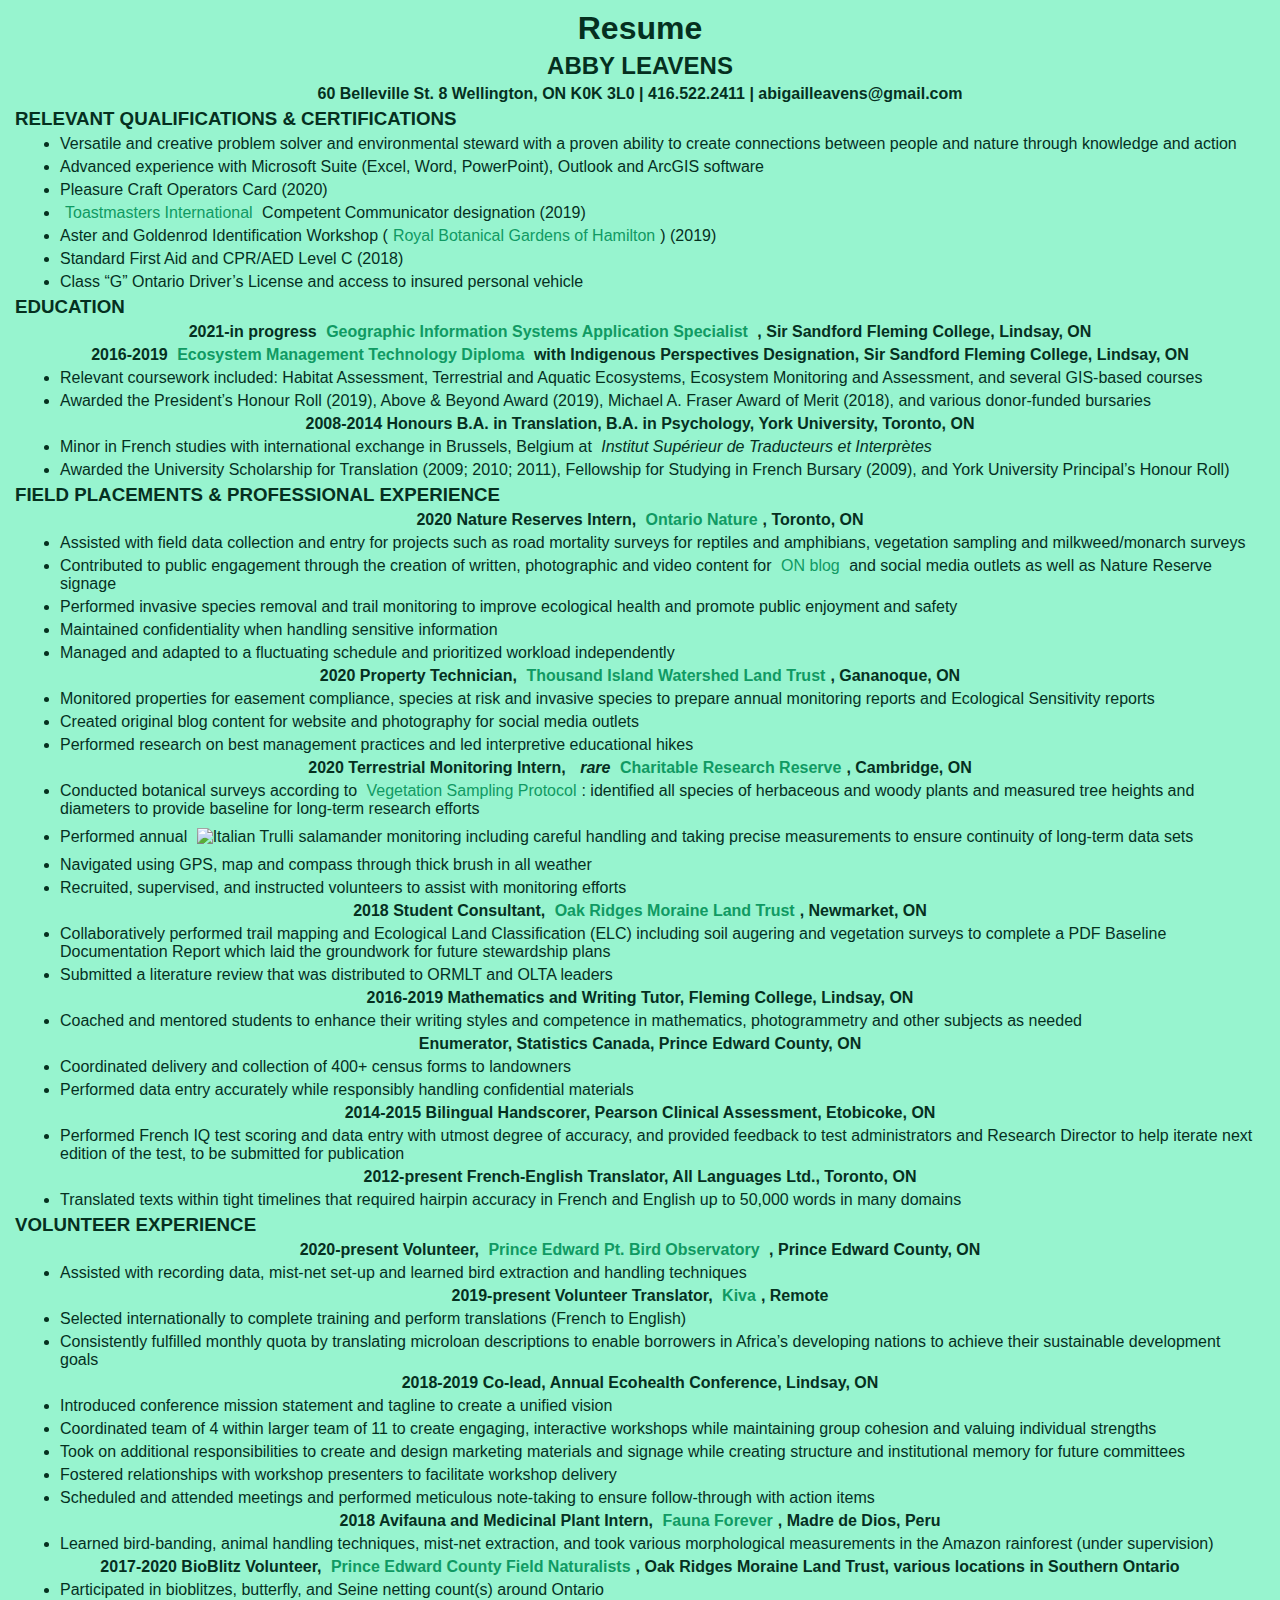
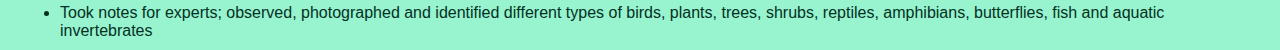
==== index.html @ 483ba56f "Update index.html" ====
<!DOCTYPE html> 

<html> 

	<head> 

		<!-- this links us to our main stylesheet – currently an imaginary file --> 

		<link rel="stylesheet" href="stylesMain.css"> 

	</head> 

	<body> 

		<h1>Resume</h1> 

		<h2>ABBY LEAVENS</h2> 
		
		<h4 class='contactinfo'>60 Belleville St. 8 Wellington, ON K0K 3L0 | 416.522.2411 | abigailleavens@gmail.com </h4>

		<h3>RELEVANT QUALIFICATIONS & CERTIFICATIONS</h3> 
		<ul>
			<li>Versatile and creative problem solver and environmental steward with a proven ability to create connections between people and nature through knowledge and action</li>
			<li>Advanced experience with Microsoft Suite (Excel, Word, PowerPoint), Outlook and ArcGIS software</li>
			<li>Pleasure Craft Operators Card (2020)</li>
			<li> <a href="https://www.toastmasters.org/">Toastmasters International</a> Competent Communicator designation (2019)</li>
			<li>Aster and Goldenrod Identification Workshop (<a href="https://www.rbg.ca/things%2Dto%2Ddo/courses%2Dcamps%2Dprograms/courses%2Dworkshops/">Royal Botanical Gardens of Hamilton</a>) (2019)</li>
			<li>Standard First Aid and CPR/AED Level C (2018)</li>
			<li>Class “G” Ontario Driver’s License and access to insured personal vehicle</li>
		</ul>

		<h3>EDUCATION</h3> 

		<h4>2021-in progress <a href="https://flemingcollege.ca/programs/geographic%2Dinformation%2Dsystems%2Dapplications%2Dspecialist%2Donline/curriculum?start=september%2D2022"> Geographic Information Systems Application Specialist </a> , Sir Sandford Fleming College, Lindsay, ON </h4>
			
		<h4>2016-2019 <a href="https://flemingcollege.ca/programs/ecosystem%2Dmanagement%2Dtechnology/curriculum?start=september%2D2022">Ecosystem Management Technology Diploma</a> with Indigenous Perspectives Designation, Sir Sandford Fleming College, Lindsay, ON </h4>
		<ul> 
			<li>Relevant coursework included: Habitat Assessment, Terrestrial and Aquatic Ecosystems, Ecosystem Monitoring and Assessment, and several GIS-based courses </li>
			<li>Awarded the President’s Honour Roll (2019), Above & Beyond Award (2019), Michael A. Fraser Award of Merit (2018), and various donor-funded bursaries </li>
		</ul> 

		<h4> 2008-2014 Honours B.A. in Translation, B.A. in Psychology, York University, Toronto, ON </h4> 
		<ul> 
			<li>Minor in French studies with international exchange in Brussels, Belgium at <i> Institut Supérieur de Traducteurs et Interprètes </i> </li>
			<li>Awarded the University Scholarship for Translation (2009; 2010; 2011), Fellowship for Studying in French Bursary (2009), and York University Principal’s Honour Roll)</li>
		</ul>

		<h3> FIELD PLACEMENTS & PROFESSIONAL EXPERIENCE </h3> 

		<h4> 2020 Nature Reserves Intern, <a href="https://ontarionature.org/programs/nature-reserves/">Ontario Nature</a>, Toronto, ON </h4>
		<ul> 
			<li>Assisted with field data collection and entry for projects such as road mortality surveys for reptiles and amphibians, vegetation sampling and milkweed/monarch surveys </li>
			<li>Contributed to public engagement through the creation of written, photographic and video content for  <a href="https://ontarionature.org/the%2Djourney%2Dnot%2Dthe%2Ddestination/"> ON blog </a> and social media outlets as well as Nature Reserve signage </li>
			<li>Performed invasive species removal and trail monitoring to improve ecological health and promote public enjoyment and safety </li>
			<li>Maintained confidentiality when handling sensitive information </li>
			<li>Managed and adapted to a fluctuating schedule and prioritized workload independently </li>
		</ul>

		<h4> 2020 Property Technician, <a href=" https://tiwlt.ca/about/tiwlt101/"> Thousand Island Watershed Land Trust</a>, Gananoque, ON </h4>
		<ul>
			<li>Monitored properties for easement compliance, species at risk and invasive species to
				prepare annual monitoring reports and Ecological Sensitivity reports </li>
			<li>Created original blog content for website and photography for social media outlets </li>
			<li>Performed research on best management practices and led interpretive educational hikes </li>
		</ul>

		<h4> 2020 Terrestrial Monitoring Intern, <a href="https://raresites.wordpress.com/"><i> rare </i> Charitable Research Reserve</a>, Cambridge, ON </h4>
		<ul>
		<li> Conducted botanical surveys according to <a href="http://forests%2Dsettled%2Durban%2Dlandscapes.org/VSP/">Vegetation Sampling Protocol</a>: 
			identified all species of herbaceous and woody plants and measured tree heights and diameters to provide baseline for long-term research efforts </li>
		<li>Performed annual <img src="pic_trulli.jpg" alt="Italian Trulli">salamander monitoring including careful handling and taking precise
		measurements to ensure continuity of long-term data sets </li>
		<li>Navigated using GPS, map and compass through thick brush in all weather </li>
		<li>Recruited, supervised, and instructed volunteers to assist with monitoring efforts </li>
		</ul>

		<h4> 2018 Student Consultant, <a href="https://www.oakridgesmoraine.org/explore/">Oak Ridges Moraine Land Trust</a>, Newmarket, ON</h4>
		<ul>
			<li> Collaboratively performed trail mapping and Ecological Land Classification (ELC) 
				 including soil augering and vegetation surveys to complete a PDF Baseline Documentation Report which laid the groundwork for future stewardship plans </li>
			<li> Submitted a literature review that was distributed to ORMLT and OLTA leaders </li> 
		</ul>

		<h4> 2016-2019 Mathematics and Writing Tutor, Fleming College, Lindsay, ON </h4>
		<ul> 
			<li>Coached and mentored students to enhance their writing styles and competence in
				mathematics, photogrammetry and other subjects as needed </li> 
		</ul>

		<h4> Enumerator, Statistics Canada, Prince Edward County, ON </h4>
		<ul>  
			<li> Coordinated delivery and collection of 400+ census forms to landowners</li>
			<li>Performed data entry accurately while responsibly handling confidential materials </li> 
		</ul>

		<h4> 2014-2015 Bilingual Handscorer, Pearson Clinical Assessment, Etobicoke, ON </h4>
		<ul> 
			<li>Performed French IQ test scoring and data entry with utmost degree of accuracy, and
				provided feedback to test administrators and Research Director to help iterate next edition
				of the test, to be submitted for publication </li> 
		</ul>

		<h4> 2012-present French-English Translator, All Languages Ltd., Toronto, ON </h4>
		<ul> 
			<li> Translated texts within tight timelines that required hairpin accuracy in French and
				English up to 50,000 words in many domains </li> 
		</ul>

		<h3>VOLUNTEER EXPERIENCE</h3> 

		<h4> 2020-present Volunteer, <a href="https://peptbo.ca/why%2Dwe%2Dband/">Prince Edward Pt. Bird Observatory</a> , Prince Edward County, ON </h4>
		<ul> 
			<li> Assisted with recording data, mist-net set-up and learned bird extraction and handling techniques </li>
		</ul>
		<h4> 2019-present Volunteer Translator, <a href="https://www.kiva.org/about">Kiva</a>, Remote </h4>
		<ul> 
			<li>Selected internationally to complete training and perform translations (French to English)</li>
			<li>Consistently fulfilled monthly quota by translating microloan descriptions to enable
				borrowers in Africa’s developing nations to achieve their sustainable development goals</li>
		</ul>

		<h4> 2018-2019 Co-lead, Annual Ecohealth Conference, Lindsay, ON </h4>
		<ul> 
			<li>Introduced conference mission statement and tagline to create a unified vision</li>
			<li>Coordinated team of 4 within larger team of 11 to create engaging, interactive workshops while maintaining group cohesion and valuing individual strengths</li>
			<li>Took on additional responsibilities to create and design marketing materials and signage while creating structure and institutional memory for future committees</li>
			<li>Fostered relationships with workshop presenters to facilitate workshop delivery</li>
			<li>Scheduled and attended meetings and performed meticulous note-taking to ensure follow-through with action items </li> 
		</ul>

		<h4> 2018 Avifauna and Medicinal Plant Intern, <a href="https://www.faunaforever.org/bird%2Dvolunteer%2Dinternship%2Dperu">Fauna Forever</a>, Madre de Dios, Peru </h4>
		<ul> 
			<li>Learned bird-banding, animal handling techniques, mist-net extraction, and took various morphological measurements in the Amazon rainforest (under supervision)</li>
		</ul>

		<h4> 2017-2020 BioBlitz Volunteer, <a href="https://pecfieldnaturalists.org/bioblitz/">Prince Edward County Field Naturalists</a>, Oak Ridges Moraine Land Trust, various locations in Southern Ontario </h4>
		<ul>
			<li>Participated in bioblitzes, butterfly, and Seine netting count(s) around Ontario </li>
			<li>Took notes for experts; observed, photographed and identified different types of birds,
			plants, trees, shrubs, reptiles, amphibians, butterflies, fish and aquatic invertebrates </li>
		</ul>
</body>
---- stylesMain.css ----
* { /* Sets the default font and colour for the webpage */
	font-family: "Helvetica", sans-serif;
	font-size: 16 px ;
	color: rgba(5,48,31,1.0) ;
	margin: 5px;
}

body {
  background-color: rgba(151,244,207,1.0);
}
h1, h2, h4 { text-align: center; 
		}

/* unvisited link */
a:link {
  color: rgba(16,154,99, 1.0);
  text-decoration: none;
}

/* visited link */
a:visited { color: rgba(16,154,99, 0.5);
  text-decoration: none;
}

/* mouse over link */
a:hover {color: rgba(16,154,99, 1.0);
  text-decoration: underline;;
}

/* selected link */
a:active {color: rgba(16,154,99, 0.5);
    background-color: lightgrey;
}
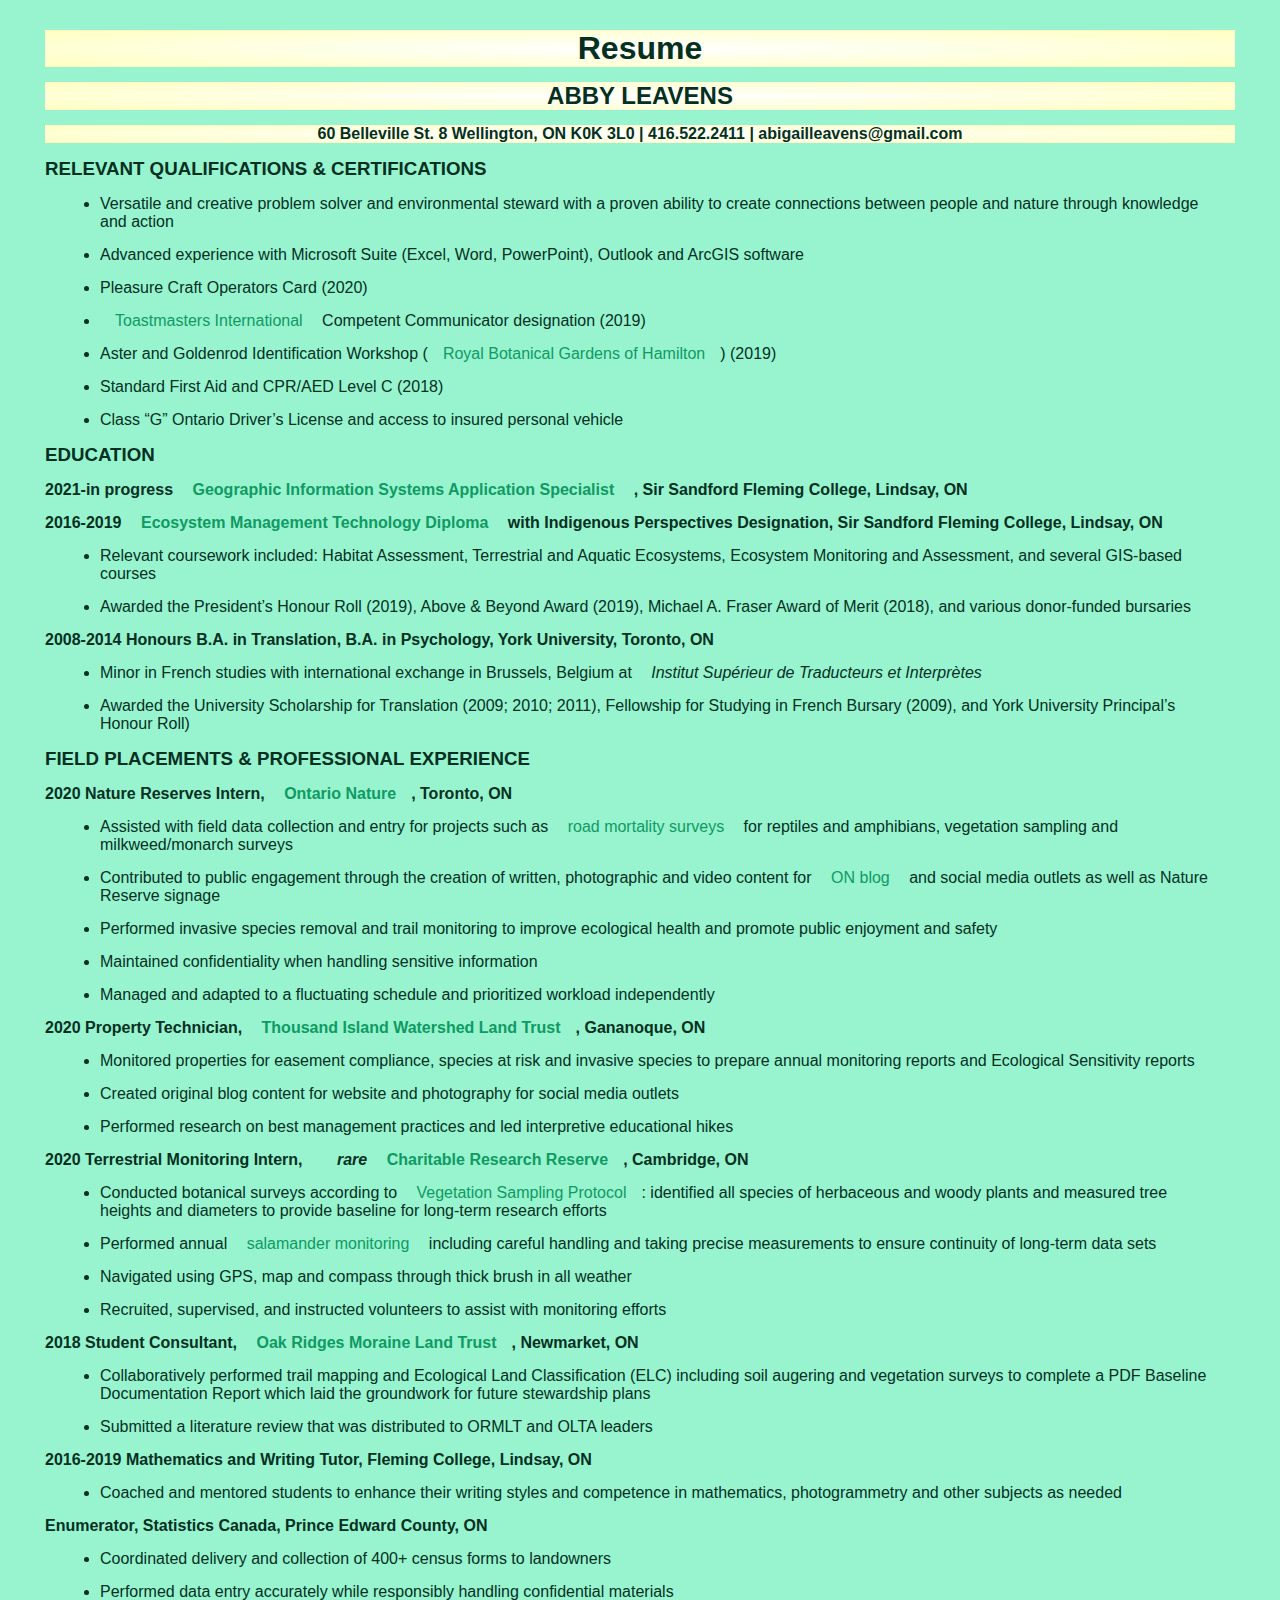
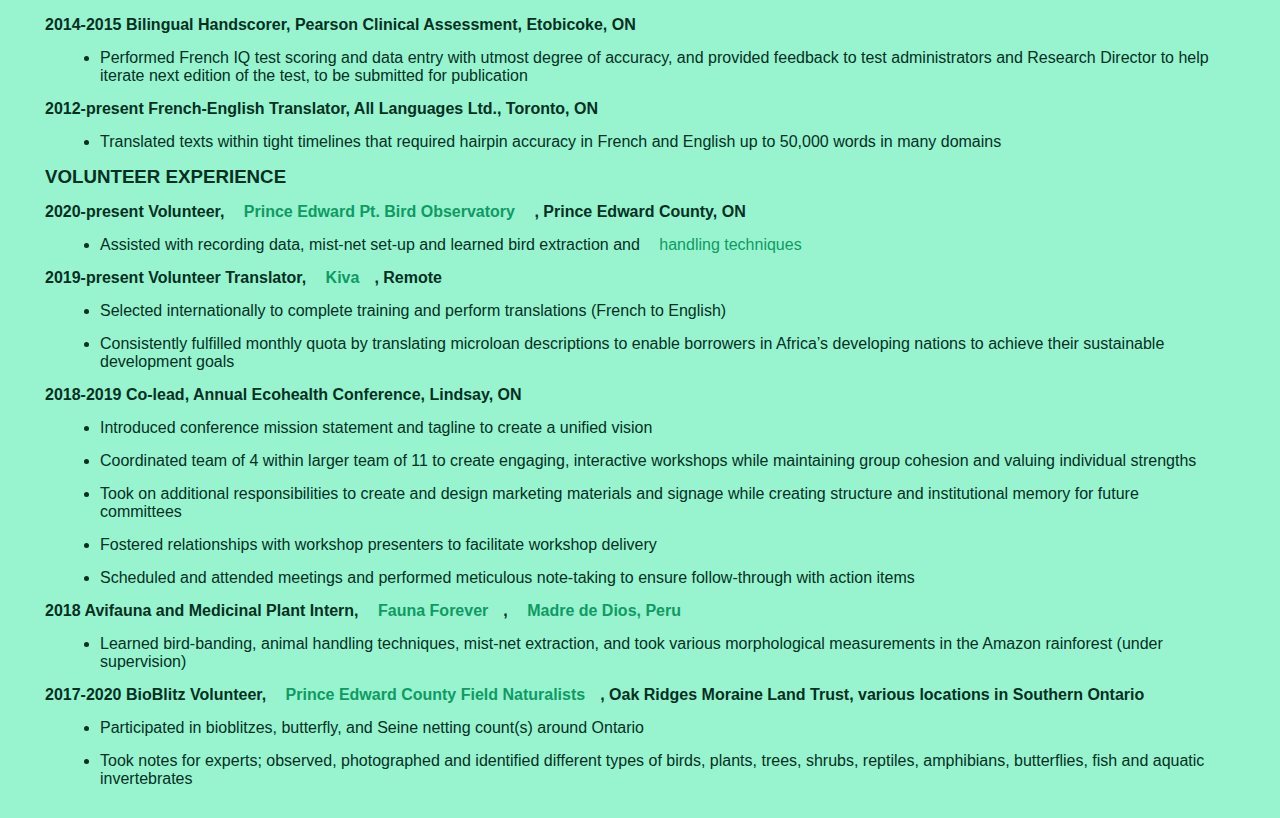
==== commit 351cdd98: "Update index.html" ====
--- a/index.html
+++ b/index.html
@@ -50,7 +50,7 @@
 
 		<h4> 2020 Nature Reserves Intern, <a href="https://ontarionature.org/programs/nature-reserves/">Ontario Nature</a>, Toronto, ON </h4>
 		<ul> 
-			<li>Assisted with field data collection and entry for projects such as road mortality surveys for reptiles and amphibians, vegetation sampling and milkweed/monarch surveys </li>
+			<li>Assisted with field data collection and entry for projects such as <a href="/gallery.html#foxsnake">road mortality surveys </a>for reptiles and amphibians, vegetation sampling and milkweed/monarch surveys </li>
 			<li>Contributed to public engagement through the creation of written, photographic and video content for  <a href="https://ontarionature.org/the%2Djourney%2Dnot%2Dthe%2Ddestination/"> ON blog </a> and social media outlets as well as Nature Reserve signage </li>
 			<li>Performed invasive species removal and trail monitoring to improve ecological health and promote public enjoyment and safety </li>
 			<li>Maintained confidentiality when handling sensitive information </li>
@@ -69,7 +69,7 @@
 		<ul>
 		<li> Conducted botanical surveys according to <a href="http://forests%2Dsettled%2Durban%2Dlandscapes.org/VSP/">Vegetation Sampling Protocol</a>: 
 			identified all species of herbaceous and woody plants and measured tree heights and diameters to provide baseline for long-term research efforts </li>
-		<li>Performed annual <img src="pic_trulli.jpg" alt="Italian Trulli">salamander monitoring including careful handling and taking precise
+		<li>Performed annual <a href="/gallery.html#salamander">salamander monitoring</a> including careful handling and taking precise
 		measurements to ensure continuity of long-term data sets </li>
 		<li>Navigated using GPS, map and compass through thick brush in all weather </li>
 		<li>Recruited, supervised, and instructed volunteers to assist with monitoring efforts </li>
@@ -111,7 +111,7 @@
 
 		<h4> 2020-present Volunteer, <a href="https://peptbo.ca/why%2Dwe%2Dband/">Prince Edward Pt. Bird Observatory</a> , Prince Edward County, ON </h4>
 		<ul> 
-			<li> Assisted with recording data, mist-net set-up and learned bird extraction and handling techniques </li>
+			<li> Assisted with recording data, mist-net set-up and learned bird extraction and <a href="/gallery.html#PEC">handling techniques</a></li>
 		</ul>
 		<h4> 2019-present Volunteer Translator, <a href="https://www.kiva.org/about">Kiva</a>, Remote </h4>
 		<ul> 
@@ -129,7 +129,7 @@
 			<li>Scheduled and attended meetings and performed meticulous note-taking to ensure follow-through with action items </li> 
 		</ul>
 
-		<h4> 2018 Avifauna and Medicinal Plant Intern, <a href="https://www.faunaforever.org/bird%2Dvolunteer%2Dinternship%2Dperu">Fauna Forever</a>, Madre de Dios, Peru </h4>
+		<h4> 2018 Avifauna and Medicinal Plant Intern, <a href="https://www.faunaforever.org/bird%2Dvolunteer%2Dinternship%2Dperu">Fauna Forever</a>, <a href="/gallery.html#Peru">Madre de Dios, Peru</a> </h4>
 		<ul> 
 			<li>Learned bird-banding, animal handling techniques, mist-net extraction, and took various morphological measurements in the Amazon rainforest (under supervision)</li>
 		</ul>
--- a/stylesMain.css
+++ b/stylesMain.css
@@ -2,14 +2,15 @@
 	font-family: "Helvetica", sans-serif;
 	font-size: 16 px ;
 	color: rgba(5,48,31,1.0) ;
-	margin: 5px;
+	margin: 15px;
 }
 
 body {
   background-color: rgba(151,244,207,1.0);
 }
-h1, h2, h4 { text-align: center; 
-		}
+h1, h2, h4.contactinfo { text-align: center; 
+		background-image:radial-gradient(white, rgba(255,255,193));
+		padding:0px}
 
 /* unvisited link */
 a:link {
@@ -30,4 +31,4 @@
 /* selected link */
 a:active {color: rgba(16,154,99, 0.5);
     background-color: lightgrey;
-}+}
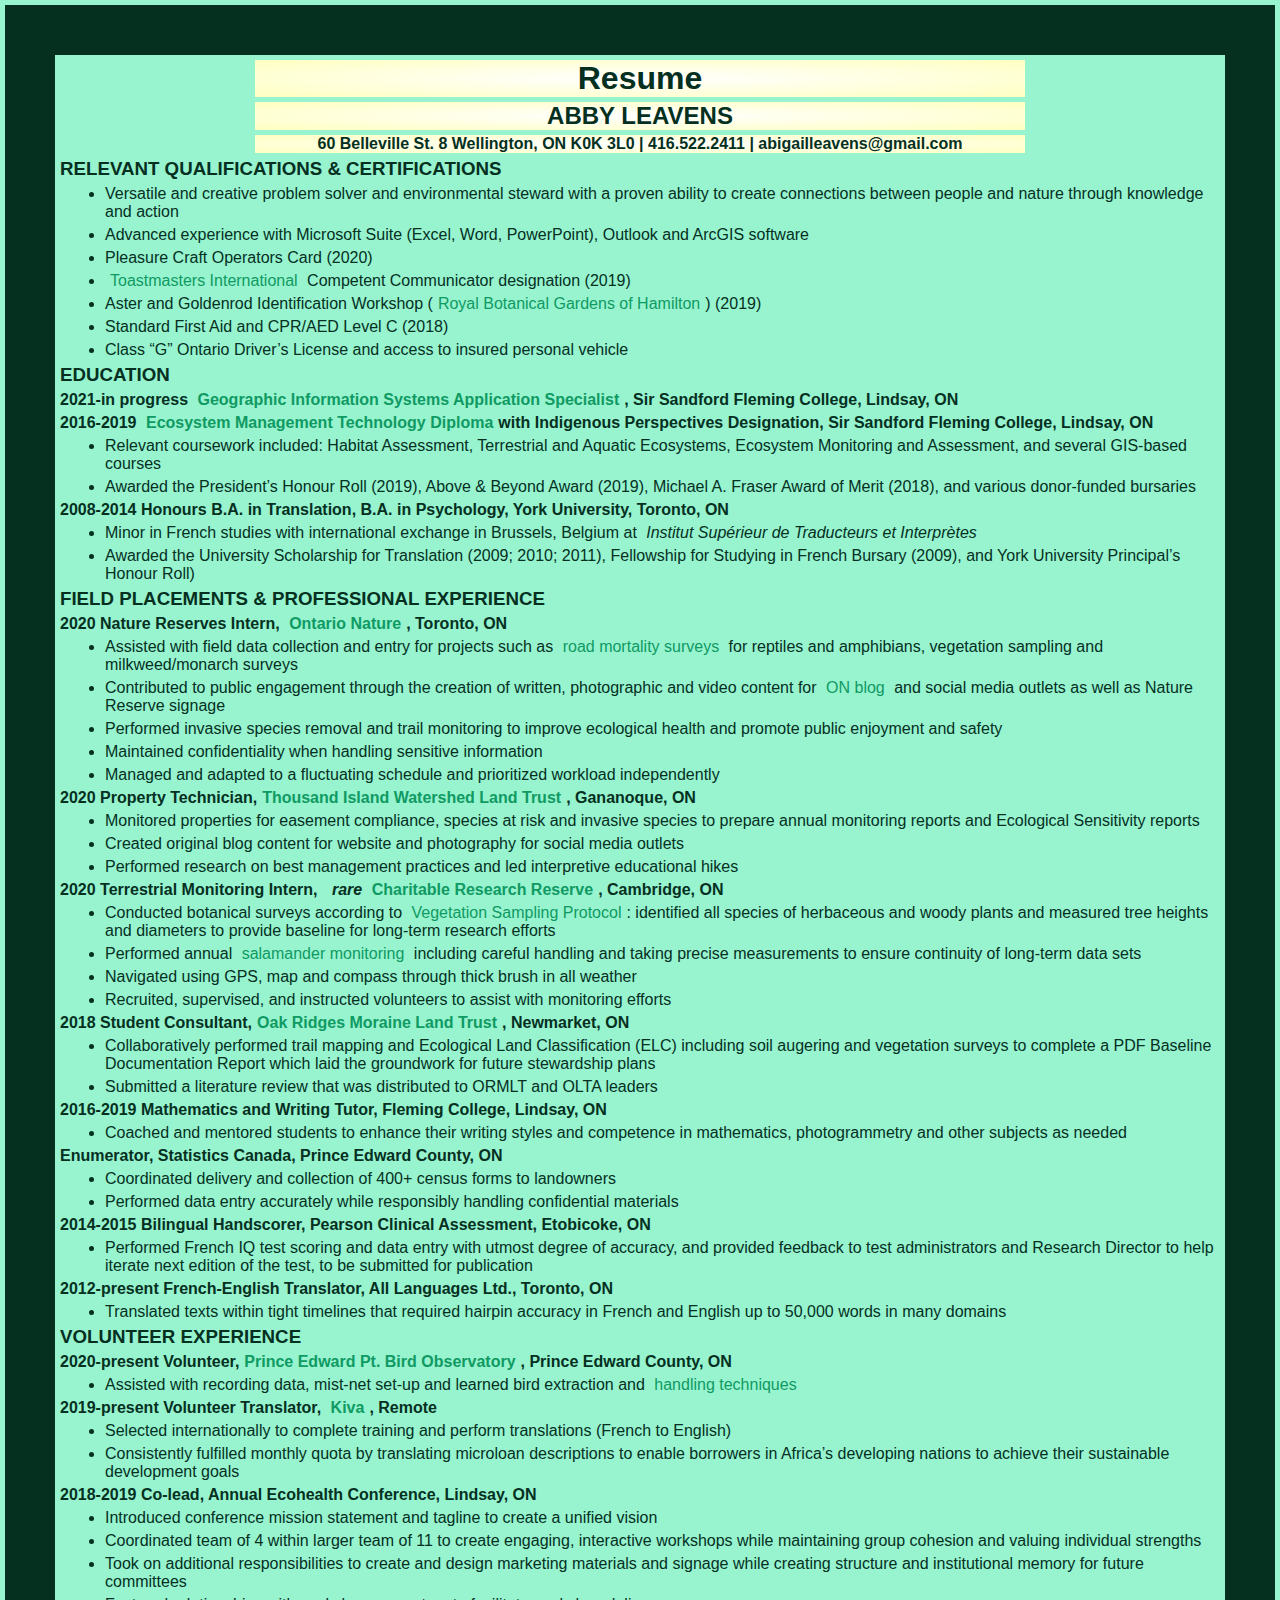
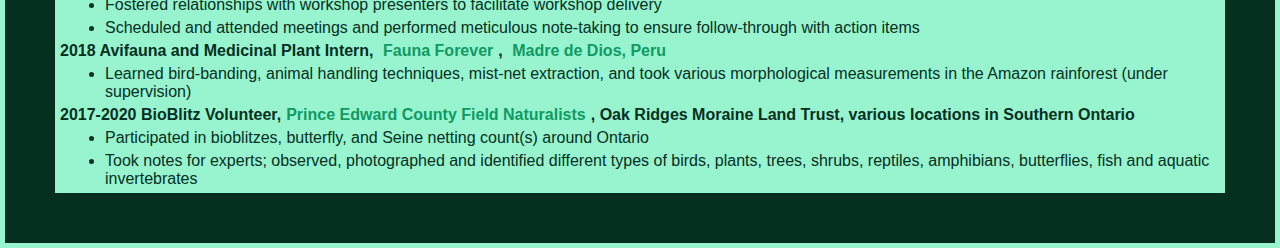
==== commit cd88492c: "Add files via upload" ====
--- a/index.html
+++ b/index.html
@@ -1,147 +1,143 @@
-
-<!DOCTYPE html> 
-
-<html> 
-
-	<head> 
-
-		<!-- this links us to our main stylesheet – currently an imaginary file --> 
-
-		<link rel="stylesheet" href="stylesMain.css"> 
-
-	</head> 
-
-	<body> 
-
-		<h1>Resume</h1> 
-
-		<h2>ABBY LEAVENS</h2> 
-		
-		<h4 class='contactinfo'>60 Belleville St. 8 Wellington, ON K0K 3L0 | 416.522.2411 | abigailleavens@gmail.com </h4>
-
-		<h3>RELEVANT QUALIFICATIONS & CERTIFICATIONS</h3> 
-		<ul>
-			<li>Versatile and creative problem solver and environmental steward with a proven ability to create connections between people and nature through knowledge and action</li>
-			<li>Advanced experience with Microsoft Suite (Excel, Word, PowerPoint), Outlook and ArcGIS software</li>
-			<li>Pleasure Craft Operators Card (2020)</li>
-			<li> <a href="https://www.toastmasters.org/">Toastmasters International</a> Competent Communicator designation (2019)</li>
-			<li>Aster and Goldenrod Identification Workshop (<a href="https://www.rbg.ca/things%2Dto%2Ddo/courses%2Dcamps%2Dprograms/courses%2Dworkshops/">Royal Botanical Gardens of Hamilton</a>) (2019)</li>
-			<li>Standard First Aid and CPR/AED Level C (2018)</li>
-			<li>Class “G” Ontario Driver’s License and access to insured personal vehicle</li>
-		</ul>
-
-		<h3>EDUCATION</h3> 
-
-		<h4>2021-in progress <a href="https://flemingcollege.ca/programs/geographic%2Dinformation%2Dsystems%2Dapplications%2Dspecialist%2Donline/curriculum?start=september%2D2022"> Geographic Information Systems Application Specialist </a> , Sir Sandford Fleming College, Lindsay, ON </h4>
-			
-		<h4>2016-2019 <a href="https://flemingcollege.ca/programs/ecosystem%2Dmanagement%2Dtechnology/curriculum?start=september%2D2022">Ecosystem Management Technology Diploma</a> with Indigenous Perspectives Designation, Sir Sandford Fleming College, Lindsay, ON </h4>
-		<ul> 
-			<li>Relevant coursework included: Habitat Assessment, Terrestrial and Aquatic Ecosystems, Ecosystem Monitoring and Assessment, and several GIS-based courses </li>
-			<li>Awarded the President’s Honour Roll (2019), Above & Beyond Award (2019), Michael A. Fraser Award of Merit (2018), and various donor-funded bursaries </li>
-		</ul> 
-
-		<h4> 2008-2014 Honours B.A. in Translation, B.A. in Psychology, York University, Toronto, ON </h4> 
-		<ul> 
-			<li>Minor in French studies with international exchange in Brussels, Belgium at <i> Institut Supérieur de Traducteurs et Interprètes </i> </li>
-			<li>Awarded the University Scholarship for Translation (2009; 2010; 2011), Fellowship for Studying in French Bursary (2009), and York University Principal’s Honour Roll)</li>
-		</ul>
-
-		<h3> FIELD PLACEMENTS & PROFESSIONAL EXPERIENCE </h3> 
-
-		<h4> 2020 Nature Reserves Intern, <a href="https://ontarionature.org/programs/nature-reserves/">Ontario Nature</a>, Toronto, ON </h4>
-		<ul> 
-			<li>Assisted with field data collection and entry for projects such as <a href="/gallery.html#foxsnake">road mortality surveys </a>for reptiles and amphibians, vegetation sampling and milkweed/monarch surveys </li>
-			<li>Contributed to public engagement through the creation of written, photographic and video content for  <a href="https://ontarionature.org/the%2Djourney%2Dnot%2Dthe%2Ddestination/"> ON blog </a> and social media outlets as well as Nature Reserve signage </li>
-			<li>Performed invasive species removal and trail monitoring to improve ecological health and promote public enjoyment and safety </li>
-			<li>Maintained confidentiality when handling sensitive information </li>
-			<li>Managed and adapted to a fluctuating schedule and prioritized workload independently </li>
-		</ul>
-
-		<h4> 2020 Property Technician, <a href=" https://tiwlt.ca/about/tiwlt101/"> Thousand Island Watershed Land Trust</a>, Gananoque, ON </h4>
-		<ul>
-			<li>Monitored properties for easement compliance, species at risk and invasive species to
-				prepare annual monitoring reports and Ecological Sensitivity reports </li>
-			<li>Created original blog content for website and photography for social media outlets </li>
-			<li>Performed research on best management practices and led interpretive educational hikes </li>
-		</ul>
-
-		<h4> 2020 Terrestrial Monitoring Intern, <a href="https://raresites.wordpress.com/"><i> rare </i> Charitable Research Reserve</a>, Cambridge, ON </h4>
-		<ul>
-		<li> Conducted botanical surveys according to <a href="http://forests%2Dsettled%2Durban%2Dlandscapes.org/VSP/">Vegetation Sampling Protocol</a>: 
-			identified all species of herbaceous and woody plants and measured tree heights and diameters to provide baseline for long-term research efforts </li>
-		<li>Performed annual <a href="/gallery.html#salamander">salamander monitoring</a> including careful handling and taking precise
-		measurements to ensure continuity of long-term data sets </li>
-		<li>Navigated using GPS, map and compass through thick brush in all weather </li>
-		<li>Recruited, supervised, and instructed volunteers to assist with monitoring efforts </li>
-		</ul>
-
-		<h4> 2018 Student Consultant, <a href="https://www.oakridgesmoraine.org/explore/">Oak Ridges Moraine Land Trust</a>, Newmarket, ON</h4>
-		<ul>
-			<li> Collaboratively performed trail mapping and Ecological Land Classification (ELC) 
-				 including soil augering and vegetation surveys to complete a PDF Baseline Documentation Report which laid the groundwork for future stewardship plans </li>
-			<li> Submitted a literature review that was distributed to ORMLT and OLTA leaders </li> 
-		</ul>
-
-		<h4> 2016-2019 Mathematics and Writing Tutor, Fleming College, Lindsay, ON </h4>
-		<ul> 
-			<li>Coached and mentored students to enhance their writing styles and competence in
-				mathematics, photogrammetry and other subjects as needed </li> 
-		</ul>
-
-		<h4> Enumerator, Statistics Canada, Prince Edward County, ON </h4>
-		<ul>  
-			<li> Coordinated delivery and collection of 400+ census forms to landowners</li>
-			<li>Performed data entry accurately while responsibly handling confidential materials </li> 
-		</ul>
-
-		<h4> 2014-2015 Bilingual Handscorer, Pearson Clinical Assessment, Etobicoke, ON </h4>
-		<ul> 
-			<li>Performed French IQ test scoring and data entry with utmost degree of accuracy, and
-				provided feedback to test administrators and Research Director to help iterate next edition
-				of the test, to be submitted for publication </li> 
-		</ul>
-
-		<h4> 2012-present French-English Translator, All Languages Ltd., Toronto, ON </h4>
-		<ul> 
-			<li> Translated texts within tight timelines that required hairpin accuracy in French and
-				English up to 50,000 words in many domains </li> 
-		</ul>
-
-		<h3>VOLUNTEER EXPERIENCE</h3> 
-
-		<h4> 2020-present Volunteer, <a href="https://peptbo.ca/why%2Dwe%2Dband/">Prince Edward Pt. Bird Observatory</a> , Prince Edward County, ON </h4>
-		<ul> 
-			<li> Assisted with recording data, mist-net set-up and learned bird extraction and <a href="/gallery.html#PEC">handling techniques</a></li>
-		</ul>
-		<h4> 2019-present Volunteer Translator, <a href="https://www.kiva.org/about">Kiva</a>, Remote </h4>
-		<ul> 
-			<li>Selected internationally to complete training and perform translations (French to English)</li>
-			<li>Consistently fulfilled monthly quota by translating microloan descriptions to enable
-				borrowers in Africa’s developing nations to achieve their sustainable development goals</li>
-		</ul>
-
-		<h4> 2018-2019 Co-lead, Annual Ecohealth Conference, Lindsay, ON </h4>
-		<ul> 
-			<li>Introduced conference mission statement and tagline to create a unified vision</li>
-			<li>Coordinated team of 4 within larger team of 11 to create engaging, interactive workshops while maintaining group cohesion and valuing individual strengths</li>
-			<li>Took on additional responsibilities to create and design marketing materials and signage while creating structure and institutional memory for future committees</li>
-			<li>Fostered relationships with workshop presenters to facilitate workshop delivery</li>
-			<li>Scheduled and attended meetings and performed meticulous note-taking to ensure follow-through with action items </li> 
-		</ul>
-
-		<h4> 2018 Avifauna and Medicinal Plant Intern, <a href="https://www.faunaforever.org/bird%2Dvolunteer%2Dinternship%2Dperu">Fauna Forever</a>, <a href="/gallery.html#Peru">Madre de Dios, Peru</a> </h4>
-		<ul> 
-			<li>Learned bird-banding, animal handling techniques, mist-net extraction, and took various morphological measurements in the Amazon rainforest (under supervision)</li>
-		</ul>
-
-		<h4> 2017-2020 BioBlitz Volunteer, <a href="https://pecfieldnaturalists.org/bioblitz/">Prince Edward County Field Naturalists</a>, Oak Ridges Moraine Land Trust, various locations in Southern Ontario </h4>
-		<ul>
-			<li>Participated in bioblitzes, butterfly, and Seine netting count(s) around Ontario </li>
-			<li>Took notes for experts; observed, photographed and identified different types of birds,
-			plants, trees, shrubs, reptiles, amphibians, butterflies, fish and aquatic invertebrates </li>
-		</ul>
-</body>
-
-
-
-
+<!DOCTYPE html> 
+
+<html lang=en> 
+
+	<head> 
+
+		<!-- this links us to our main stylesheet – currently an imaginary file --> 
+		<title> GEOM 101 Assignment 2 </title>
+		<link rel="stylesheet" href="stylesMain.css"> 
+
+	</head> 
+
+	<body> 
+
+		<h1>Resume</h1> 
+
+		<h2>ABBY LEAVENS</h2> 
+		
+		<h4 class='contactinfo'>60 Belleville St. 8 Wellington, ON K0K 3L0 | 416.522.2411 | abigailleavens@gmail.com </h4>
+
+		<h3>RELEVANT QUALIFICATIONS & CERTIFICATIONS</h3> 
+		<ul>
+			<li>Versatile and creative problem solver and environmental steward with a proven ability to create connections between people and nature through knowledge and action</li>
+			<li>Advanced experience with Microsoft Suite (Excel, Word, PowerPoint), Outlook and ArcGIS software</li>
+			<li>Pleasure Craft Operators Card (2020)</li>
+			<li><a href="https://www.toastmasters.org/">Toastmasters International</a> Competent Communicator designation (2019)</li>
+			<li>Aster and Goldenrod Identification Workshop (<a href="https://www.rbg.ca/things%2Dto%2Ddo/courses%2Dcamps%2Dprograms/courses%2Dworkshops/">Royal Botanical Gardens of Hamilton</a>) (2019)</li>
+			<li>Standard First Aid and CPR/AED Level C (2018)</li>
+			<li>Class “G” Ontario Driver’s License and access to insured personal vehicle</li>
+		</ul>
+
+		<h3>EDUCATION</h3> 
+
+		<h4>2021-in progress <a href="https://flemingcollege.ca/programs/geographic%2Dinformation%2Dsystems%2Dapplications%2Dspecialist%2Donline/curriculum?start=september%2D2022">Geographic Information Systems Application Specialist</a>, Sir Sandford Fleming College, Lindsay, ON </h4>
+			
+		<h4>2016-2019 <a href="https://flemingcollege.ca/programs/ecosystem%2Dmanagement%2Dtechnology/curriculum?start=september%2D2022">Ecosystem Management Technology Diploma</a>with Indigenous Perspectives Designation, Sir Sandford Fleming College, Lindsay, ON </h4>
+		<ul> 
+			<li>Relevant coursework included: Habitat Assessment, Terrestrial and Aquatic Ecosystems, Ecosystem Monitoring and Assessment, and several GIS-based courses </li>
+			<li>Awarded the President’s Honour Roll (2019), Above & Beyond Award (2019), Michael A. Fraser Award of Merit (2018), and various donor-funded bursaries </li>
+		</ul> 
+
+		<h4> 2008-2014 Honours B.A. in Translation, B.A. in Psychology, York University, Toronto, ON </h4> 
+		<ul> 
+			<li>Minor in French studies with international exchange in Brussels, Belgium at <i> Institut Supérieur de Traducteurs et Interprètes </i> </li>
+			<li>Awarded the University Scholarship for Translation (2009; 2010; 2011), Fellowship for Studying in French Bursary (2009), and York University Principal’s Honour Roll)</li>
+		</ul>
+
+		<h3> FIELD PLACEMENTS & PROFESSIONAL EXPERIENCE </h3> 
+
+		<h4> 2020 Nature Reserves Intern, <a href="https://ontarionature.org/programs/nature-reserves/">Ontario Nature</a>, Toronto, ON </h4>
+		<ul> 
+			<li>Assisted with field data collection and entry for projects such as <a href="/gallery.html#foxsnake">road mortality surveys </a>for reptiles and amphibians, vegetation sampling and milkweed/monarch surveys </li>
+			<li>Contributed to public engagement through the creation of written, photographic and video content for <a href="https://ontarionature.org/the%2Djourney%2Dnot%2Dthe%2Ddestination/">ON blog</a> and social media outlets as well as Nature Reserve signage </li>
+			<li>Performed invasive species removal and trail monitoring to improve ecological health and promote public enjoyment and safety </li>
+			<li>Maintained confidentiality when handling sensitive information </li>
+			<li>Managed and adapted to a fluctuating schedule and prioritized workload independently </li>
+		</ul>
+
+		<h4> 2020 Property Technician,<a href=" https://tiwlt.ca/about/tiwlt101/">Thousand Island Watershed Land Trust</a>, Gananoque, ON </h4>
+		<ul>
+			<li>Monitored properties for easement compliance, species at risk and invasive species to
+				prepare annual monitoring reports and Ecological Sensitivity reports </li>
+			<li>Created original blog content for website and photography for social media outlets </li>
+			<li>Performed research on best management practices and led interpretive educational hikes </li>
+		</ul>
+
+		<h4> 2020 Terrestrial Monitoring Intern,<a href="https://raresites.wordpress.com/"><i> rare </i> Charitable Research Reserve</a>, Cambridge, ON </h4>
+		<ul>
+		<li> Conducted botanical surveys according to <a href="http://forests%2Dsettled%2Durban%2Dlandscapes.org/VSP/">Vegetation Sampling Protocol</a>: 
+			identified all species of herbaceous and woody plants and measured tree heights and diameters to provide baseline for long-term research efforts </li>
+		<li>Performed annual <a href="/gallery.html#salamander">salamander monitoring</a> including careful handling and taking precise
+		measurements to ensure continuity of long-term data sets </li>
+		<li>Navigated using GPS, map and compass through thick brush in all weather </li>
+		<li>Recruited, supervised, and instructed volunteers to assist with monitoring efforts </li>
+		</ul>
+
+		<h4> 2018 Student Consultant,<a href="https://www.oakridgesmoraine.org/explore/">Oak Ridges Moraine Land Trust</a>, Newmarket, ON</h4>
+		<ul>
+			<li> Collaboratively performed trail mapping and Ecological Land Classification (ELC) 
+				 including soil augering and vegetation surveys to complete a PDF Baseline Documentation Report which laid the groundwork for future stewardship plans </li>
+			<li> Submitted a literature review that was distributed to ORMLT and OLTA leaders </li> 
+		</ul>
+
+		<h4> 2016-2019 Mathematics and Writing Tutor, Fleming College, Lindsay, ON </h4>
+		<ul> 
+			<li>Coached and mentored students to enhance their writing styles and competence in
+				mathematics, photogrammetry and other subjects as needed </li> 
+		</ul>
+
+		<h4> Enumerator, Statistics Canada, Prince Edward County, ON </h4>
+		<ul>  
+			<li> Coordinated delivery and collection of 400+ census forms to landowners</li>
+			<li>Performed data entry accurately while responsibly handling confidential materials </li> 
+		</ul>
+
+		<h4> 2014-2015 Bilingual Handscorer, Pearson Clinical Assessment, Etobicoke, ON </h4>
+		<ul> 
+			<li>Performed French IQ test scoring and data entry with utmost degree of accuracy, and
+				provided feedback to test administrators and Research Director to help iterate next edition
+				of the test, to be submitted for publication </li> 
+		</ul>
+
+		<h4> 2012-present French-English Translator, All Languages Ltd., Toronto, ON </h4>
+		<ul> 
+			<li> Translated texts within tight timelines that required hairpin accuracy in French and
+				English up to 50,000 words in many domains </li> 
+		</ul>
+
+		<h3>VOLUNTEER EXPERIENCE</h3> 
+
+		<h4> 2020-present Volunteer,<a href="https://peptbo.ca/why%2Dwe%2Dband/">Prince Edward Pt. Bird Observatory</a>, Prince Edward County, ON </h4>
+		<ul> 
+			<li> Assisted with recording data, mist-net set-up and learned bird extraction and <a href="/gallery.html#PEC">handling techniques</a></li>
+		</ul>
+		<h4> 2019-present Volunteer Translator, <a href="https://www.kiva.org/about">Kiva</a>, Remote</h4>
+		<ul> 
+			<li>Selected internationally to complete training and perform translations (French to English)</li>
+			<li>Consistently fulfilled monthly quota by translating microloan descriptions to enable
+				borrowers in Africa’s developing nations to achieve their sustainable development goals</li>
+		</ul>
+
+		<h4> 2018-2019 Co-lead, Annual Ecohealth Conference, Lindsay, ON </h4>
+		<ul> 
+			<li>Introduced conference mission statement and tagline to create a unified vision</li>
+			<li>Coordinated team of 4 within larger team of 11 to create engaging, interactive workshops while maintaining group cohesion and valuing individual strengths</li>
+			<li>Took on additional responsibilities to create and design marketing materials and signage while creating structure and institutional memory for future committees</li>
+			<li>Fostered relationships with workshop presenters to facilitate workshop delivery</li>
+			<li>Scheduled and attended meetings and performed meticulous note-taking to ensure follow-through with action items </li> 
+		</ul>
+
+		<h4> 2018 Avifauna and Medicinal Plant Intern, <a href="https://www.faunaforever.org/bird%2Dvolunteer%2Dinternship%2Dperu">Fauna Forever</a>, <a href="/gallery.html#Peru">Madre de Dios, Peru</a> </h4>
+		<ul> 
+			<li>Learned bird-banding, animal handling techniques, mist-net extraction, and took various morphological measurements in the Amazon rainforest (under supervision)</li>
+		</ul>
+
+		<h4> 2017-2020 BioBlitz Volunteer,<a href="https://pecfieldnaturalists.org/bioblitz/">Prince Edward County Field Naturalists</a>, Oak Ridges Moraine Land Trust, various locations in Southern Ontario </h4>
+		<ul>
+			<li>Participated in bioblitzes, butterfly, and Seine netting count(s) around Ontario </li>
+			<li>Took notes for experts; observed, photographed and identified different types of birds,
+			plants, trees, shrubs, reptiles, amphibians, butterflies, fish and aquatic invertebrates </li>
+		</ul>
+</body>
+
--- a/stylesMain.css
+++ b/stylesMain.css
@@ -2,15 +2,21 @@
 	font-family: "Helvetica", sans-serif;
 	font-size: 16 px ;
 	color: rgba(5,48,31,1.0) ;
-	margin: 15px;
+	margin: 5px; 
+	
 }
 
 body {
-  background-color: rgba(151,244,207,1.0);
+	background-color: rgba(151,244,207,1.0);
+	border-style: solid;
+	border-width: 50px;
+	border-color: rgba(5,48,31,1.0);
+	margin:auto;
 }
 h1, h2, h4.contactinfo { text-align: center; 
 		background-image:radial-gradient(white, rgba(255,255,193));
-		padding:0px}
+		margin-right: 200px;
+		margin-left: 200px;}
 
 /* unvisited link */
 a:link {
@@ -25,10 +31,19 @@
 
 /* mouse over link */
 a:hover {color: rgba(16,154,99, 1.0);
-  text-decoration: underline;;
+  text-decoration: underline;
 }
 
 /* selected link */
 a:active {color: rgba(16,154,99, 0.5);
     background-color: lightgrey;
 }
+
+img {
+	border-style: solid;
+	border-width: 5px;
+	border-color: rgba(5,48,31,1.0);
+	margin:auto;
+	align: center;
+}
+
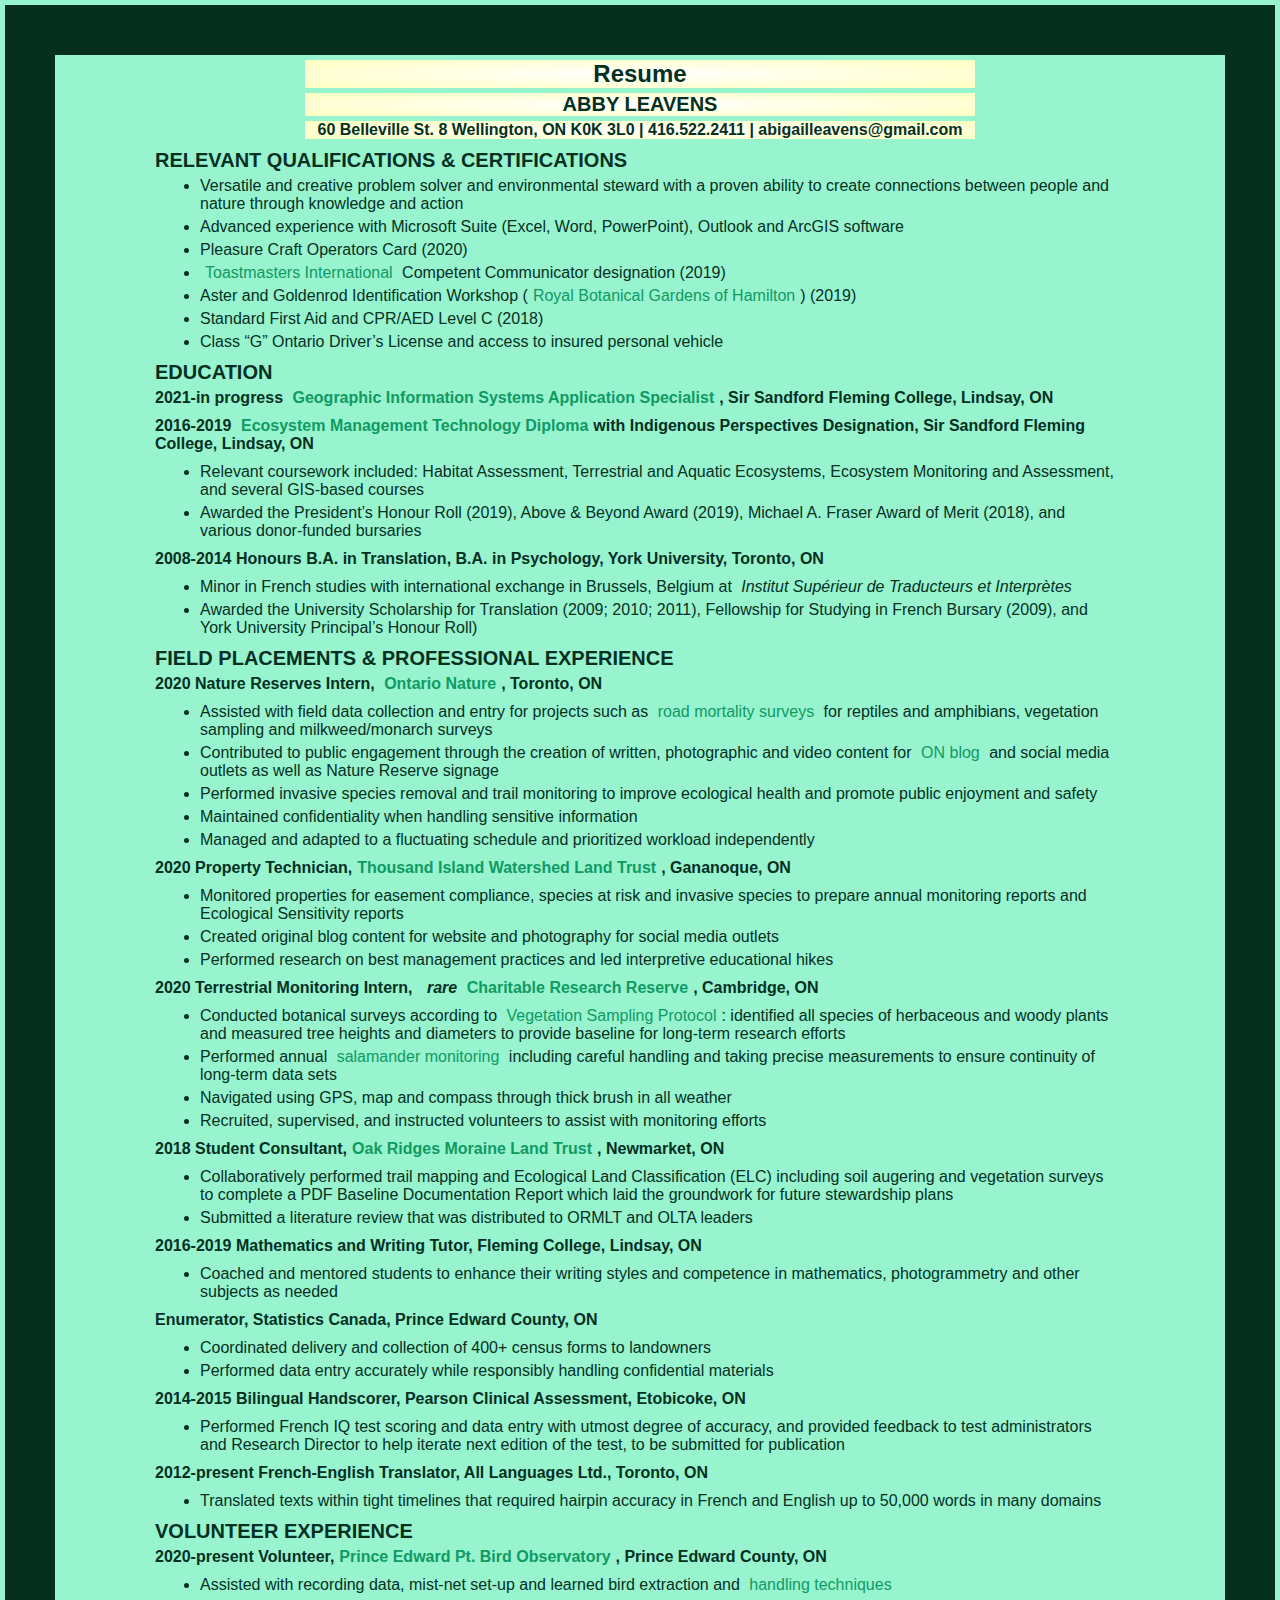
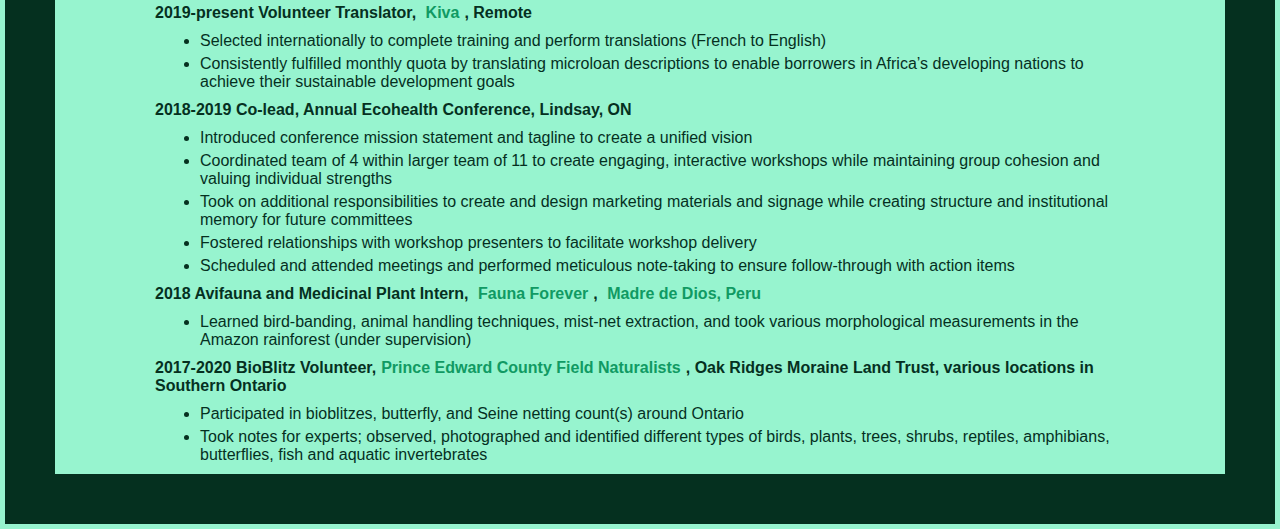
==== commit 6c6df47d: "Add files via upload" ====
--- a/index.html
+++ b/index.html
@@ -4,7 +4,7 @@
 
 	<head> 
 
-		<!-- this links us to our main stylesheet – currently an imaginary file --> 
+		<!-- this links us to our main stylesheet --> 
 		<title> GEOM 101 Assignment 2 </title>
 		<link rel="stylesheet" href="stylesMain.css"> 
 
@@ -14,11 +14,11 @@
 
 		<h1>Resume</h1> 
 
-		<h2>ABBY LEAVENS</h2> 
+		<h2>Abby Leavens</h2> 
 		
 		<h4 class='contactinfo'>60 Belleville St. 8 Wellington, ON K0K 3L0 | 416.522.2411 | abigailleavens@gmail.com </h4>
 
-		<h3>RELEVANT QUALIFICATIONS & CERTIFICATIONS</h3> 
+		<h3>Relevant Qualifications & Certifications</h3> 
 		<ul>
 			<li>Versatile and creative problem solver and environmental steward with a proven ability to create connections between people and nature through knowledge and action</li>
 			<li>Advanced experience with Microsoft Suite (Excel, Word, PowerPoint), Outlook and ArcGIS software</li>
@@ -29,7 +29,7 @@
 			<li>Class “G” Ontario Driver’s License and access to insured personal vehicle</li>
 		</ul>
 
-		<h3>EDUCATION</h3> 
+		<h3>Education</h3> 
 
 		<h4>2021-in progress <a href="https://flemingcollege.ca/programs/geographic%2Dinformation%2Dsystems%2Dapplications%2Dspecialist%2Donline/curriculum?start=september%2D2022">Geographic Information Systems Application Specialist</a>, Sir Sandford Fleming College, Lindsay, ON </h4>
 			
@@ -39,15 +39,15 @@
 			<li>Awarded the President’s Honour Roll (2019), Above & Beyond Award (2019), Michael A. Fraser Award of Merit (2018), and various donor-funded bursaries </li>
 		</ul> 
 
-		<h4> 2008-2014 Honours B.A. in Translation, B.A. in Psychology, York University, Toronto, ON </h4> 
+		<h4>2008-2014 Honours B.A. in Translation, B.A. in Psychology, York University, Toronto, ON </h4> 
 		<ul> 
 			<li>Minor in French studies with international exchange in Brussels, Belgium at <i> Institut Supérieur de Traducteurs et Interprètes </i> </li>
 			<li>Awarded the University Scholarship for Translation (2009; 2010; 2011), Fellowship for Studying in French Bursary (2009), and York University Principal’s Honour Roll)</li>
 		</ul>
 
-		<h3> FIELD PLACEMENTS & PROFESSIONAL EXPERIENCE </h3> 
+		<h3>Field placements & Professional experience</h3> 
 
-		<h4> 2020 Nature Reserves Intern, <a href="https://ontarionature.org/programs/nature-reserves/">Ontario Nature</a>, Toronto, ON </h4>
+		<h4>2020 Nature Reserves Intern, <a href="https://ontarionature.org/programs/nature-reserves/">Ontario Nature</a>, Toronto, ON </h4>
 		<ul> 
 			<li>Assisted with field data collection and entry for projects such as <a href="/gallery.html#foxsnake">road mortality surveys </a>for reptiles and amphibians, vegetation sampling and milkweed/monarch surveys </li>
 			<li>Contributed to public engagement through the creation of written, photographic and video content for <a href="https://ontarionature.org/the%2Djourney%2Dnot%2Dthe%2Ddestination/">ON blog</a> and social media outlets as well as Nature Reserve signage </li>
@@ -56,7 +56,7 @@
 			<li>Managed and adapted to a fluctuating schedule and prioritized workload independently </li>
 		</ul>
 
-		<h4> 2020 Property Technician,<a href=" https://tiwlt.ca/about/tiwlt101/">Thousand Island Watershed Land Trust</a>, Gananoque, ON </h4>
+		<h4>2020 Property Technician,<a href=" https://tiwlt.ca/about/tiwlt101/">Thousand Island Watershed Land Trust</a>, Gananoque, ON </h4>
 		<ul>
 			<li>Monitored properties for easement compliance, species at risk and invasive species to
 				prepare annual monitoring reports and Ecological Sensitivity reports </li>
@@ -64,7 +64,7 @@
 			<li>Performed research on best management practices and led interpretive educational hikes </li>
 		</ul>
 
-		<h4> 2020 Terrestrial Monitoring Intern,<a href="https://raresites.wordpress.com/"><i> rare </i> Charitable Research Reserve</a>, Cambridge, ON </h4>
+		<h4>2020 Terrestrial Monitoring Intern,<a href="https://raresites.wordpress.com/"><i> rare </i> Charitable Research Reserve</a>, Cambridge, ON </h4>
 		<ul>
 		<li> Conducted botanical surveys according to <a href="http://forests%2Dsettled%2Durban%2Dlandscapes.org/VSP/">Vegetation Sampling Protocol</a>: 
 			identified all species of herbaceous and woody plants and measured tree heights and diameters to provide baseline for long-term research efforts </li>
@@ -74,39 +74,39 @@
 		<li>Recruited, supervised, and instructed volunteers to assist with monitoring efforts </li>
 		</ul>
 
-		<h4> 2018 Student Consultant,<a href="https://www.oakridgesmoraine.org/explore/">Oak Ridges Moraine Land Trust</a>, Newmarket, ON</h4>
+		<h4>2018 Student Consultant,<a href="https://www.oakridgesmoraine.org/explore/">Oak Ridges Moraine Land Trust</a>, Newmarket, ON</h4>
 		<ul>
 			<li> Collaboratively performed trail mapping and Ecological Land Classification (ELC) 
 				 including soil augering and vegetation surveys to complete a PDF Baseline Documentation Report which laid the groundwork for future stewardship plans </li>
 			<li> Submitted a literature review that was distributed to ORMLT and OLTA leaders </li> 
 		</ul>
 
-		<h4> 2016-2019 Mathematics and Writing Tutor, Fleming College, Lindsay, ON </h4>
+		<h4>2016-2019 Mathematics and Writing Tutor, Fleming College, Lindsay, ON </h4>
 		<ul> 
 			<li>Coached and mentored students to enhance their writing styles and competence in
 				mathematics, photogrammetry and other subjects as needed </li> 
 		</ul>
 
-		<h4> Enumerator, Statistics Canada, Prince Edward County, ON </h4>
+		<h4>Enumerator, Statistics Canada, Prince Edward County, ON </h4>
 		<ul>  
 			<li> Coordinated delivery and collection of 400+ census forms to landowners</li>
 			<li>Performed data entry accurately while responsibly handling confidential materials </li> 
 		</ul>
 
-		<h4> 2014-2015 Bilingual Handscorer, Pearson Clinical Assessment, Etobicoke, ON </h4>
+		<h4>2014-2015 Bilingual Handscorer, Pearson Clinical Assessment, Etobicoke, ON </h4>
 		<ul> 
 			<li>Performed French IQ test scoring and data entry with utmost degree of accuracy, and
 				provided feedback to test administrators and Research Director to help iterate next edition
 				of the test, to be submitted for publication </li> 
 		</ul>
 
-		<h4> 2012-present French-English Translator, All Languages Ltd., Toronto, ON </h4>
+		<h4>2012-present French-English Translator, All Languages Ltd., Toronto, ON </h4>
 		<ul> 
 			<li> Translated texts within tight timelines that required hairpin accuracy in French and
 				English up to 50,000 words in many domains </li> 
 		</ul>
 
-		<h3>VOLUNTEER EXPERIENCE</h3> 
+		<h3>Volunteer experience</h3> 
 
 		<h4> 2020-present Volunteer,<a href="https://peptbo.ca/why%2Dwe%2Dband/">Prince Edward Pt. Bird Observatory</a>, Prince Edward County, ON </h4>
 		<ul> 
--- a/stylesMain.css
+++ b/stylesMain.css
@@ -1,11 +1,12 @@
-* { /* Sets the default font and colour for the webpage */
+* { /* Sets the default font and colour for the webpage*/
+/* Sans-serif fonts are supposedly easier to read */
 	font-family: "Helvetica", sans-serif;
-	font-size: 16 px ;
+	font-size: 16px ;
 	color: rgba(5,48,31,1.0) ;
-	margin: 5px; 
-	
+	margin: 5px; 	
 }
-
+		
+/* https://www.w3schools.com/css/css_colors_rgb.asp */
 body {
 	background-color: rgba(151,244,207,1.0);
 	border-style: solid;
@@ -13,11 +14,28 @@
 	border-color: rgba(5,48,31,1.0);
 	margin:auto;
 }
+/* https://www.w3schools.com/css/css_text.asp */
+
+h1 {font-size:24px;}
+
+		
+/* https://www.w3schools.com/css/css_margin.asp */
+h3, h4, ul {margin-right:100px;
+			margin-left: 100px;
+			margin-bottom: 10px;}
+
+h2, h3 {font-size: 20px;
+		text-transform: uppercase;
+		margin-top:5px;
+		margin-bottom:5px}
+
+/* Wanted to create a single box around all the elements, but not sure how. https://www.w3schools.com/css/css3_gradients_radial.asp */
 h1, h2, h4.contactinfo { text-align: center; 
 		background-image:radial-gradient(white, rgba(255,255,193));
-		margin-right: 200px;
-		margin-left: 200px;}
-
+		margin-right: 250px;
+		margin-left: 250px;}
+	
+/* https://www.w3schools.com/css/css_link.asp */
 /* unvisited link */
 a:link {
   color: rgba(16,154,99, 1.0);
@@ -38,12 +56,11 @@
 a:active {color: rgba(16,154,99, 0.5);
     background-color: lightgrey;
 }
-
+/* https://www.w3schools.com/howto/howto_css_border_image.asp */
 img {
 	border-style: solid;
 	border-width: 5px;
 	border-color: rgba(5,48,31,1.0);
 	margin:auto;
-	align: center;
 }
 
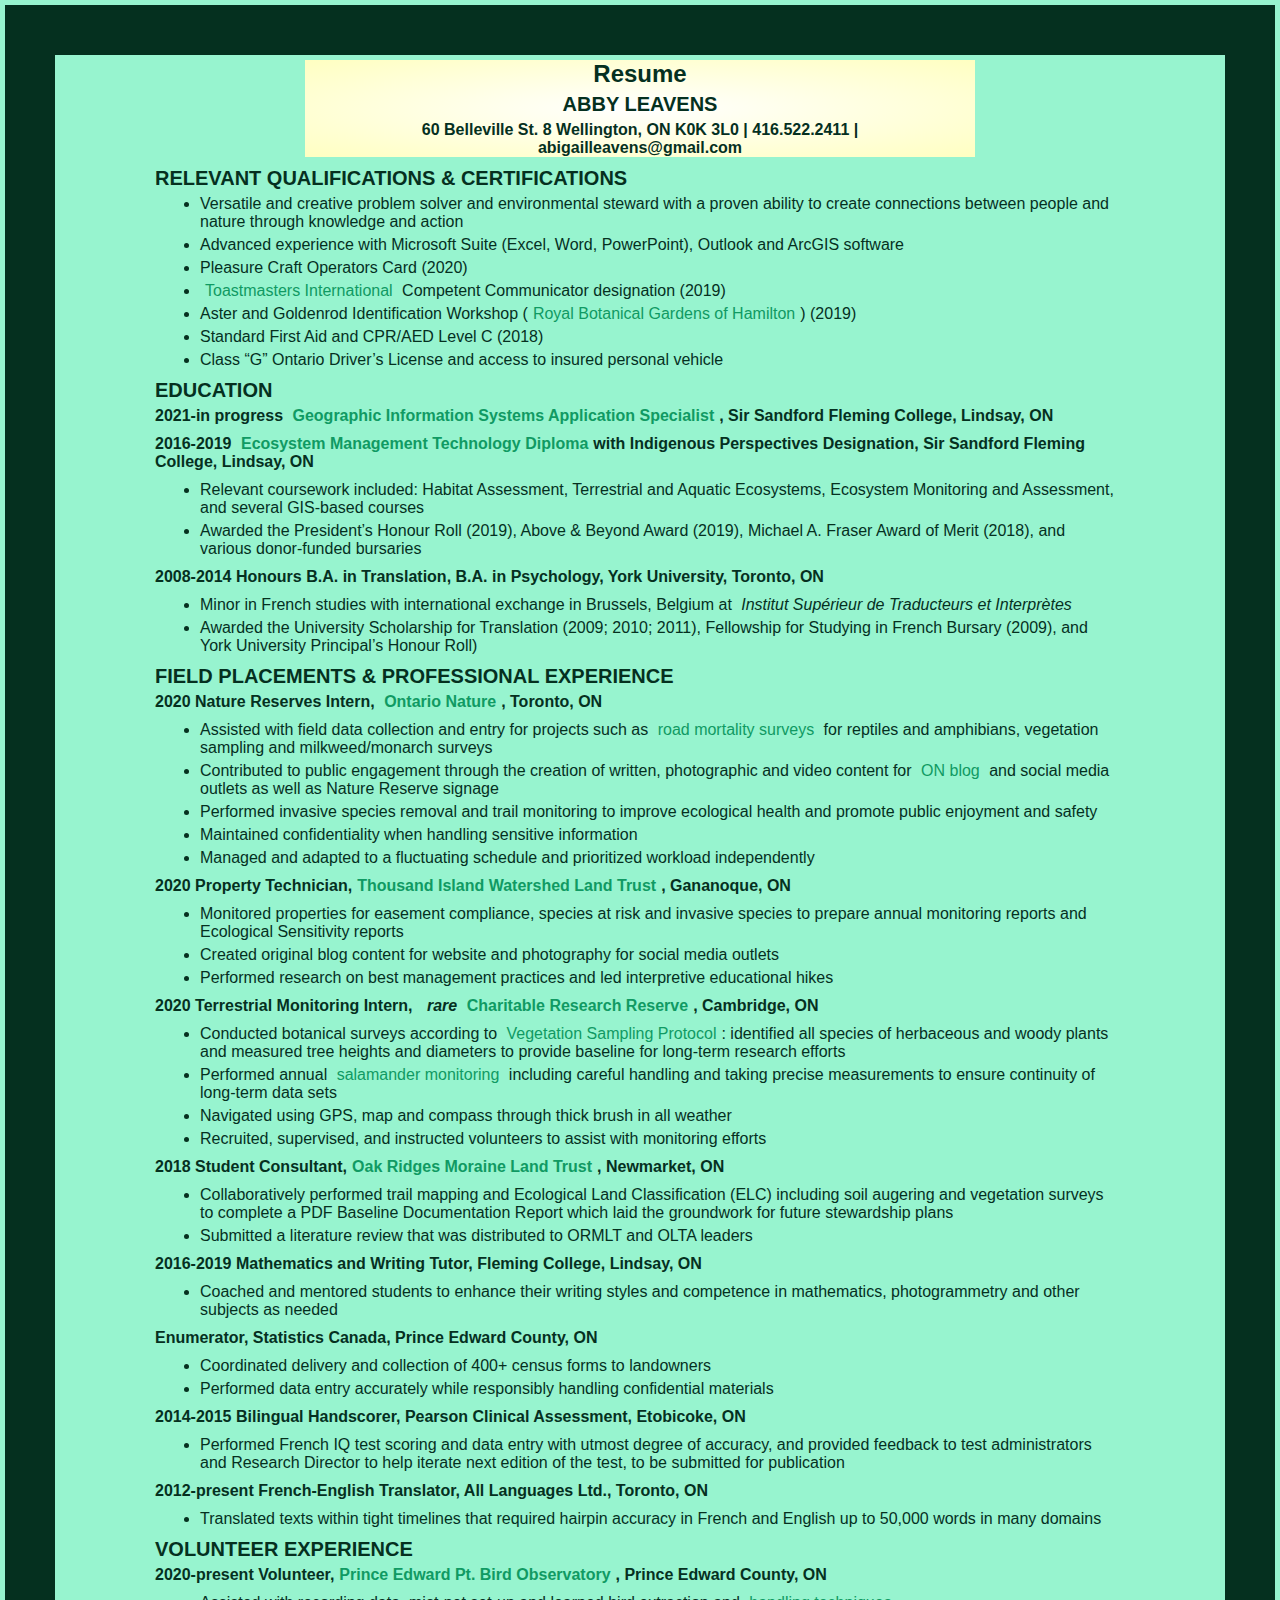
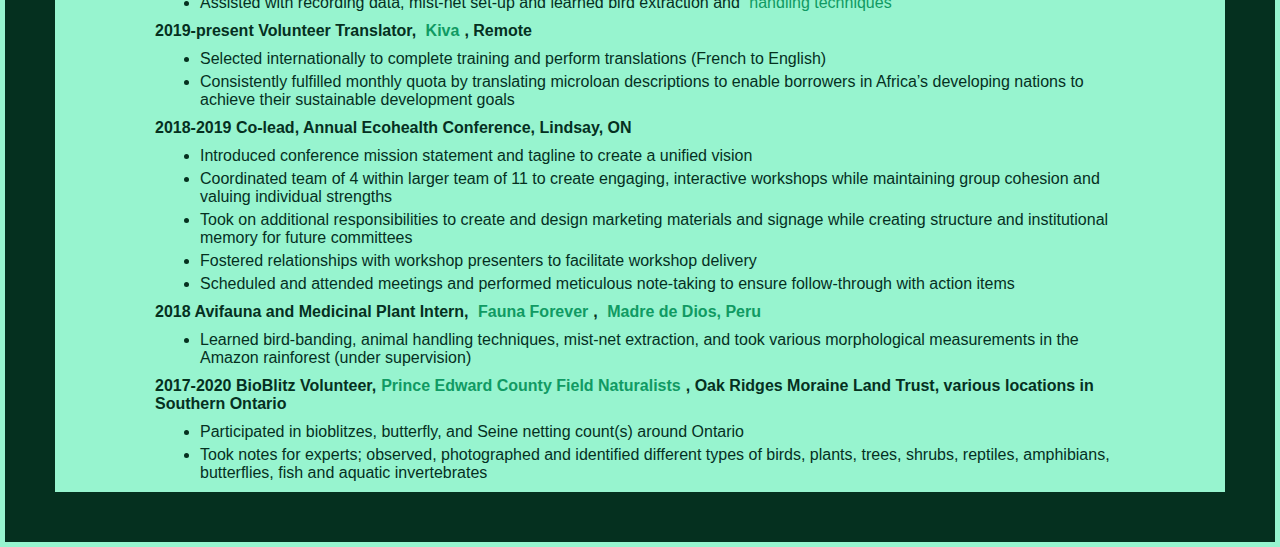
==== commit 00c05728: "Add files via upload" ====
--- a/index.html
+++ b/index.html
@@ -11,13 +11,14 @@
 	</head> 
 
 	<body> 
-
+		<header>
 		<h1>Resume</h1> 
 
 		<h2>Abby Leavens</h2> 
 		
 		<h4 class='contactinfo'>60 Belleville St. 8 Wellington, ON K0K 3L0 | 416.522.2411 | abigailleavens@gmail.com </h4>
-
+		</header>
+		
 		<h3>Relevant Qualifications & Certifications</h3> 
 		<ul>
 			<li>Versatile and creative problem solver and environmental steward with a proven ability to create connections between people and nature through knowledge and action</li>
--- a/stylesMain.css
+++ b/stylesMain.css
@@ -29,8 +29,8 @@
 		margin-top:5px;
 		margin-bottom:5px}
 
-/* Wanted to create a single box around all the elements, but not sure how. https://www.w3schools.com/css/css3_gradients_radial.asp */
-h1, h2, h4.contactinfo { text-align: center; 
+/* Wanted to create a single box around all the elements, so applied to header to achieve this: . https://www.w3schools.com/css/css3_gradients_radial.asp */
+header { text-align: center; 
 		background-image:radial-gradient(white, rgba(255,255,193));
 		margin-right: 250px;
 		margin-left: 250px;}
@@ -63,4 +63,9 @@
 	border-color: rgba(5,48,31,1.0);
 	margin:auto;
 }
+/* https://www.w3.org/Style/Examples/007/figures.en.html */
 
+figure.middle { float: right;
+  text-align: center;
+  font-style: italic;
+  font-size: 6px;}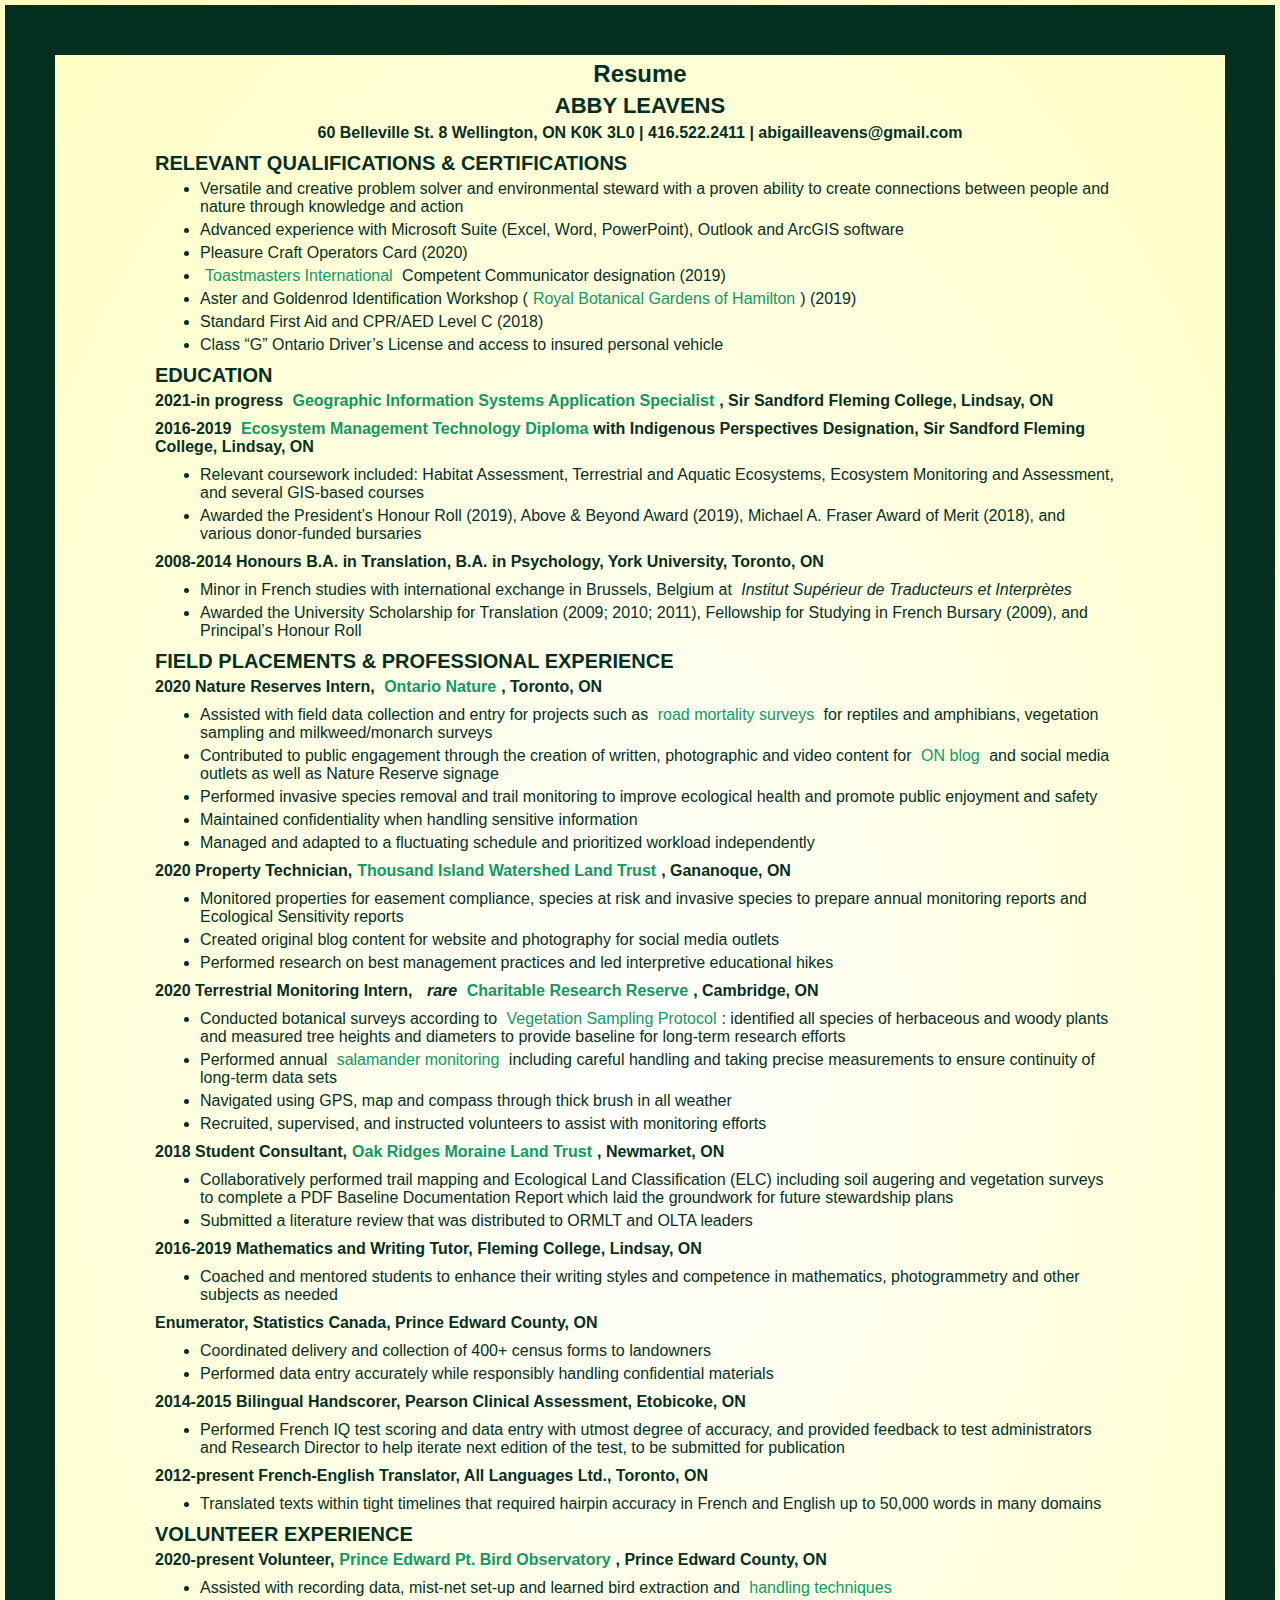
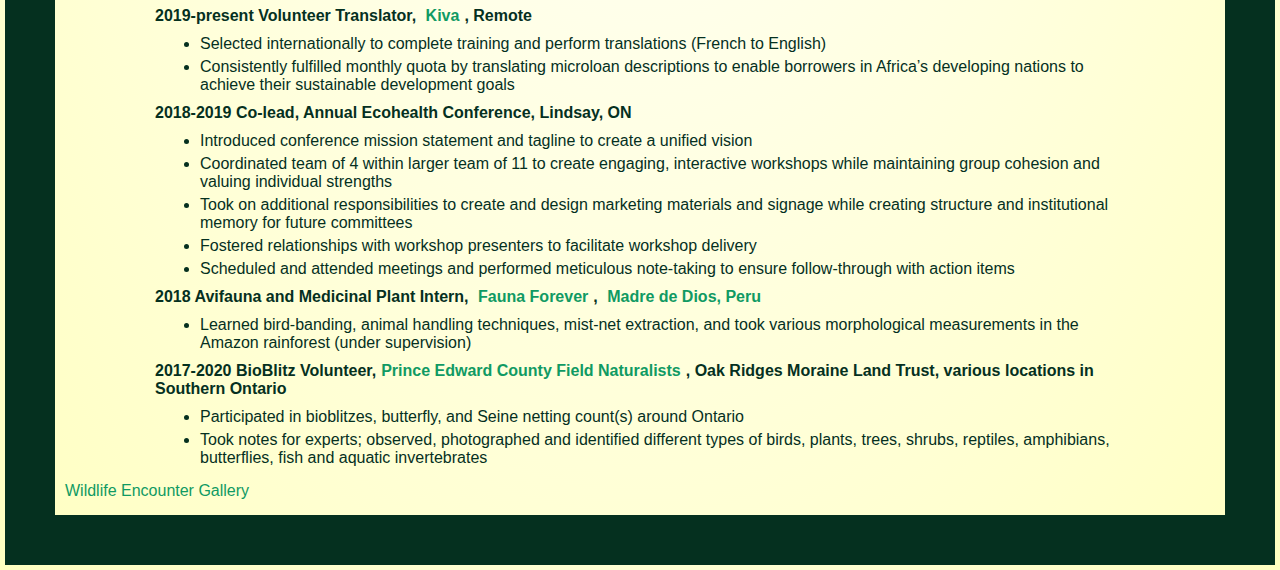
==== commit c314f0e8: "Add files via upload" ====
--- a/index.html
+++ b/index.html
@@ -43,14 +43,14 @@
 		<h4>2008-2014 Honours B.A. in Translation, B.A. in Psychology, York University, Toronto, ON </h4> 
 		<ul> 
 			<li>Minor in French studies with international exchange in Brussels, Belgium at <i> Institut Supérieur de Traducteurs et Interprètes </i> </li>
-			<li>Awarded the University Scholarship for Translation (2009; 2010; 2011), Fellowship for Studying in French Bursary (2009), and York University Principal’s Honour Roll)</li>
+			<li>Awarded the University Scholarship for Translation (2009; 2010; 2011), Fellowship for Studying in French Bursary (2009), and Principal’s Honour Roll</li>
 		</ul>
 
 		<h3>Field placements & Professional experience</h3> 
 
 		<h4>2020 Nature Reserves Intern, <a href="https://ontarionature.org/programs/nature-reserves/">Ontario Nature</a>, Toronto, ON </h4>
 		<ul> 
-			<li>Assisted with field data collection and entry for projects such as <a href="/gallery.html#foxsnake">road mortality surveys </a>for reptiles and amphibians, vegetation sampling and milkweed/monarch surveys </li>
+			<li>Assisted with field data collection and entry for projects such as <a href="gallery.html#foxsnake" target="_blank">road mortality surveys </a>for reptiles and amphibians, vegetation sampling and milkweed/monarch surveys </li>
 			<li>Contributed to public engagement through the creation of written, photographic and video content for <a href="https://ontarionature.org/the%2Djourney%2Dnot%2Dthe%2Ddestination/">ON blog</a> and social media outlets as well as Nature Reserve signage </li>
 			<li>Performed invasive species removal and trail monitoring to improve ecological health and promote public enjoyment and safety </li>
 			<li>Maintained confidentiality when handling sensitive information </li>
@@ -69,7 +69,7 @@
 		<ul>
 		<li> Conducted botanical surveys according to <a href="http://forests%2Dsettled%2Durban%2Dlandscapes.org/VSP/">Vegetation Sampling Protocol</a>: 
 			identified all species of herbaceous and woody plants and measured tree heights and diameters to provide baseline for long-term research efforts </li>
-		<li>Performed annual <a href="/gallery.html#salamander">salamander monitoring</a> including careful handling and taking precise
+		<li>Performed annual <a href="gallery.html#salamander" target="_blank">salamander monitoring</a> including careful handling and taking precise
 		measurements to ensure continuity of long-term data sets </li>
 		<li>Navigated using GPS, map and compass through thick brush in all weather </li>
 		<li>Recruited, supervised, and instructed volunteers to assist with monitoring efforts </li>
@@ -111,7 +111,7 @@
 
 		<h4> 2020-present Volunteer,<a href="https://peptbo.ca/why%2Dwe%2Dband/">Prince Edward Pt. Bird Observatory</a>, Prince Edward County, ON </h4>
 		<ul> 
-			<li> Assisted with recording data, mist-net set-up and learned bird extraction and <a href="/gallery.html#PEC">handling techniques</a></li>
+			<li> Assisted with recording data, mist-net set-up and learned bird extraction and <a href="gallery.html#PEC" target="_blank">handling techniques</a></li>
 		</ul>
 		<h4> 2019-present Volunteer Translator, <a href="https://www.kiva.org/about">Kiva</a>, Remote</h4>
 		<ul> 
@@ -129,7 +129,7 @@
 			<li>Scheduled and attended meetings and performed meticulous note-taking to ensure follow-through with action items </li> 
 		</ul>
 
-		<h4> 2018 Avifauna and Medicinal Plant Intern, <a href="https://www.faunaforever.org/bird%2Dvolunteer%2Dinternship%2Dperu">Fauna Forever</a>, <a href="/gallery.html#Peru">Madre de Dios, Peru</a> </h4>
+		<h4> 2018 Avifauna and Medicinal Plant Intern, <a href="https://www.faunaforever.org/bird%2Dvolunteer%2Dinternship%2Dperu">Fauna Forever</a>, <a href="gallery.html#Peru">Madre de Dios, Peru </a> </h4>
 		<ul> 
 			<li>Learned bird-banding, animal handling techniques, mist-net extraction, and took various morphological measurements in the Amazon rainforest (under supervision)</li>
 		</ul>
@@ -140,5 +140,7 @@
 			<li>Took notes for experts; observed, photographed and identified different types of birds,
 			plants, trees, shrubs, reptiles, amphibians, butterflies, fish and aquatic invertebrates </li>
 		</ul>
+		
+		<p class=center> <a href="gallery.html" target="_blank"> Wildlife Encounter Gallery</a></p>
 </body>
 
--- a/stylesMain.css
+++ b/stylesMain.css
@@ -8,6 +8,7 @@
 		
 /* https://www.w3schools.com/css/css_colors_rgb.asp */
 body {
+	background-image:radial-gradient(white, rgba(255,255,193));
 	background-color: rgba(151,244,207,1.0);
 	border-style: solid;
 	border-width: 50px;
@@ -18,23 +19,22 @@
 
 h1 {font-size:24px;}
 
-		
+h1, h2, h4.contactinfo { text-align: center; 
+		margin-right: 250px;
+		margin-left: 250px;}
+
 /* https://www.w3schools.com/css/css_margin.asp */
 h3, h4, ul {margin-right:100px;
 			margin-left: 100px;
 			margin-bottom: 10px;}
 
-h2, h3 {font-size: 20px;
+h2, h3 {font-size: 22px;
 		text-transform: uppercase;
 		margin-top:5px;
 		margin-bottom:5px}
 
-/* Wanted to create a single box around all the elements, so applied to header to achieve this: . https://www.w3schools.com/css/css3_gradients_radial.asp */
-header { text-align: center; 
-		background-image:radial-gradient(white, rgba(255,255,193));
-		margin-right: 250px;
-		margin-left: 250px;}
-	
+h3 {font-size: 20px}
+		
 /* https://www.w3schools.com/css/css_link.asp */
 /* unvisited link */
 a:link {
@@ -61,11 +61,25 @@
 	border-style: solid;
 	border-width: 5px;
 	border-color: rgba(5,48,31,1.0);
-	margin:auto;
 }
 /* https://www.w3.org/Style/Examples/007/figures.en.html */
 
-figure.middle { float: right;
-  text-align: center;
-  font-style: italic;
-  font-size: 6px;}+
+figure 
+{
+  display: block;
+  margin-left: auto;
+  margin-right: auto;
+  text-align: center; 
+  width: auto;
+  height: auto;
+  }
+  
+ figcaption 
+ { font-style:italic;
+			font-size: 14px;
+			margin-top:0px
+ }
+p.center {font-size: 14px;
+			margin-bottom: 15px;
+			margin-top: 15px}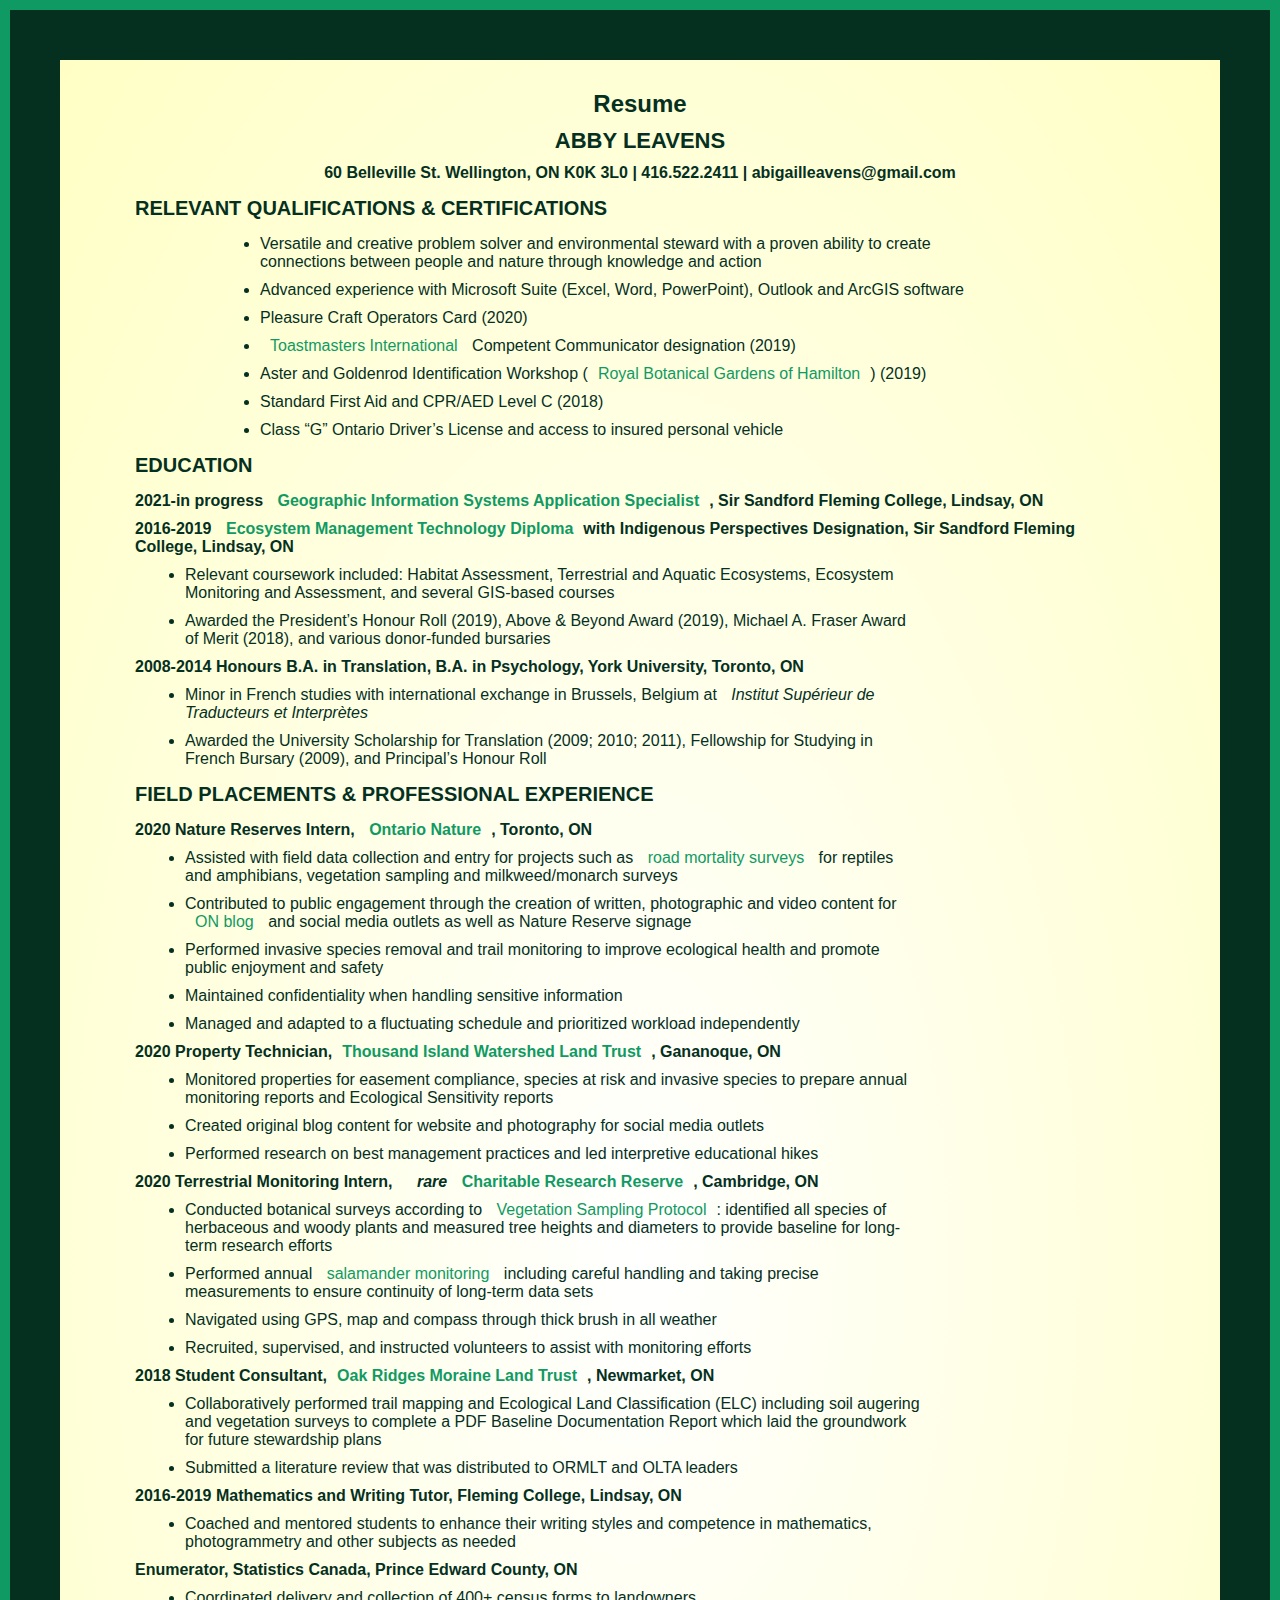
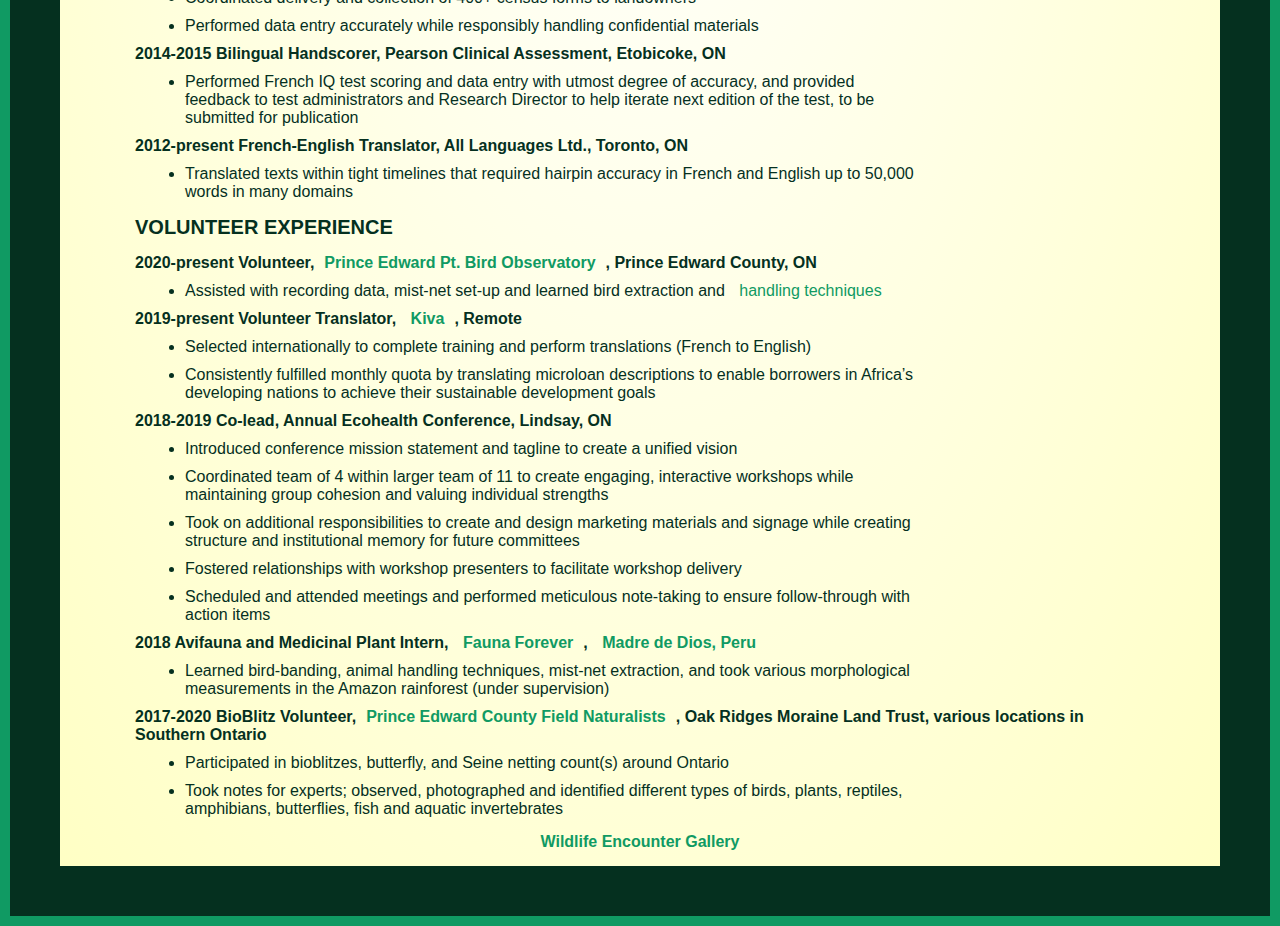
==== commit 3bd1045c: "Add files via upload" ====
--- a/index.html
+++ b/index.html
@@ -16,11 +16,11 @@
 
 		<h2>Abby Leavens</h2> 
 		
-		<h4 class='contactinfo'>60 Belleville St. 8 Wellington, ON K0K 3L0 | 416.522.2411 | abigailleavens@gmail.com </h4>
+		<h4 class='contactinfo'>60 Belleville St. Wellington, ON K0K 3L0 | 416.522.2411 | abigailleavens@gmail.com </h4>
 		</header>
 		
 		<h3>Relevant Qualifications & Certifications</h3> 
-		<ul>
+		<ul class=compact>
 			<li>Versatile and creative problem solver and environmental steward with a proven ability to create connections between people and nature through knowledge and action</li>
 			<li>Advanced experience with Microsoft Suite (Excel, Word, PowerPoint), Outlook and ArcGIS software</li>
 			<li>Pleasure Craft Operators Card (2020)</li>
@@ -138,7 +138,7 @@
 		<ul>
 			<li>Participated in bioblitzes, butterfly, and Seine netting count(s) around Ontario </li>
 			<li>Took notes for experts; observed, photographed and identified different types of birds,
-			plants, trees, shrubs, reptiles, amphibians, butterflies, fish and aquatic invertebrates </li>
+			plants, reptiles, amphibians, butterflies, fish and aquatic invertebrates </li>
 		</ul>
 		
 		<p class=center> <a href="gallery.html" target="_blank"> Wildlife Encounter Gallery</a></p>
--- a/stylesMain.css
+++ b/stylesMain.css
@@ -2,30 +2,33 @@
 /* Sans-serif fonts are supposedly easier to read */
 	font-family: "Helvetica", sans-serif;
 	font-size: 16px ;
-	color: rgba(5,48,31,1.0) ;
-	margin: 5px; 	
+	color: rgba(5,48,31,1.0);
+	margin: 10px;
 }
 		
 /* https://www.w3schools.com/css/css_colors_rgb.asp */
 body {
 	background-image:radial-gradient(white, rgba(255,255,193));
-	background-color: rgba(151,244,207,1.0);
 	border-style: solid;
 	border-width: 50px;
 	border-color: rgba(5,48,31,1.0);
 	margin:auto;
+	outline-style: solid;
+outline-color:rgba(16,154,99, 1.0);
+outline-width:25px;
 }
 /* https://www.w3schools.com/css/css_text.asp */
 
-h1 {font-size:24px;}
+h1 {font-size:24px;
+	padding-top: 20px;}
 
-h1, h2, h4.contactinfo { text-align: center; 
+h1, h2, h4.contactinfo {text-align: center; 
 		margin-right: 250px;
 		margin-left: 250px;}
 
 /* https://www.w3schools.com/css/css_margin.asp */
 h3, h4, ul {margin-right:100px;
-			margin-left: 100px;
+			margin-left: 75px;
 			margin-bottom: 10px;}
 
 h2, h3 {font-size: 22px;
@@ -33,7 +36,19 @@
 		margin-top:5px;
 		margin-bottom:5px}
 
-h3 {font-size: 20px}
+h3 {font-size: 20px;
+margin-top:15px; margin-bottom: 15px}
+
+
+ul.compact {margin-right: 25px;
+			margin-left:150px;}
+
+li {margin-right: 200px;
+}
+	
+	p {margin-top:15px;
+	margin-bottom: 15px;}
+		
 		
 /* https://www.w3schools.com/css/css_link.asp */
 /* unvisited link */
@@ -81,5 +96,7 @@
 			margin-top:0px
  }
 p.center {font-size: 14px;
+			font-weight: bold;
+		   text-align: center;
 			margin-bottom: 15px;
-			margin-top: 15px}+			margin-top: 15px;}